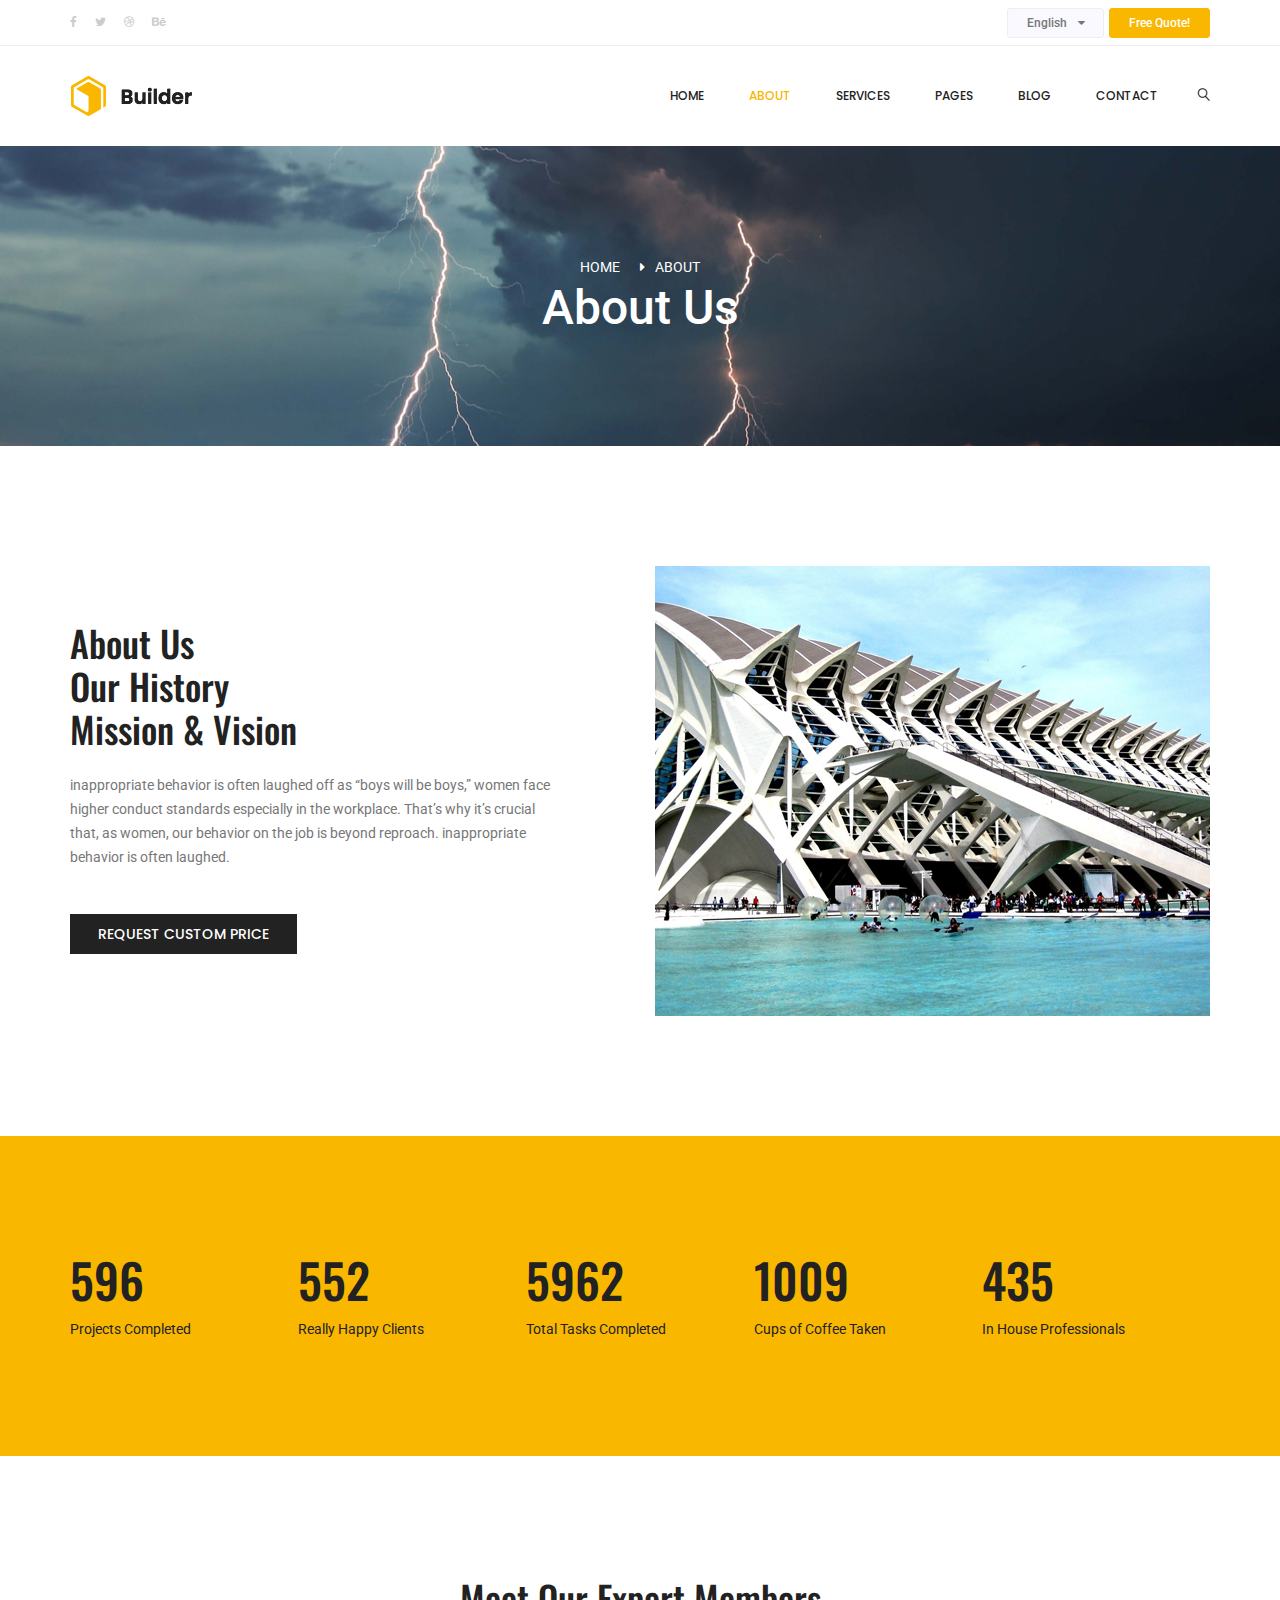
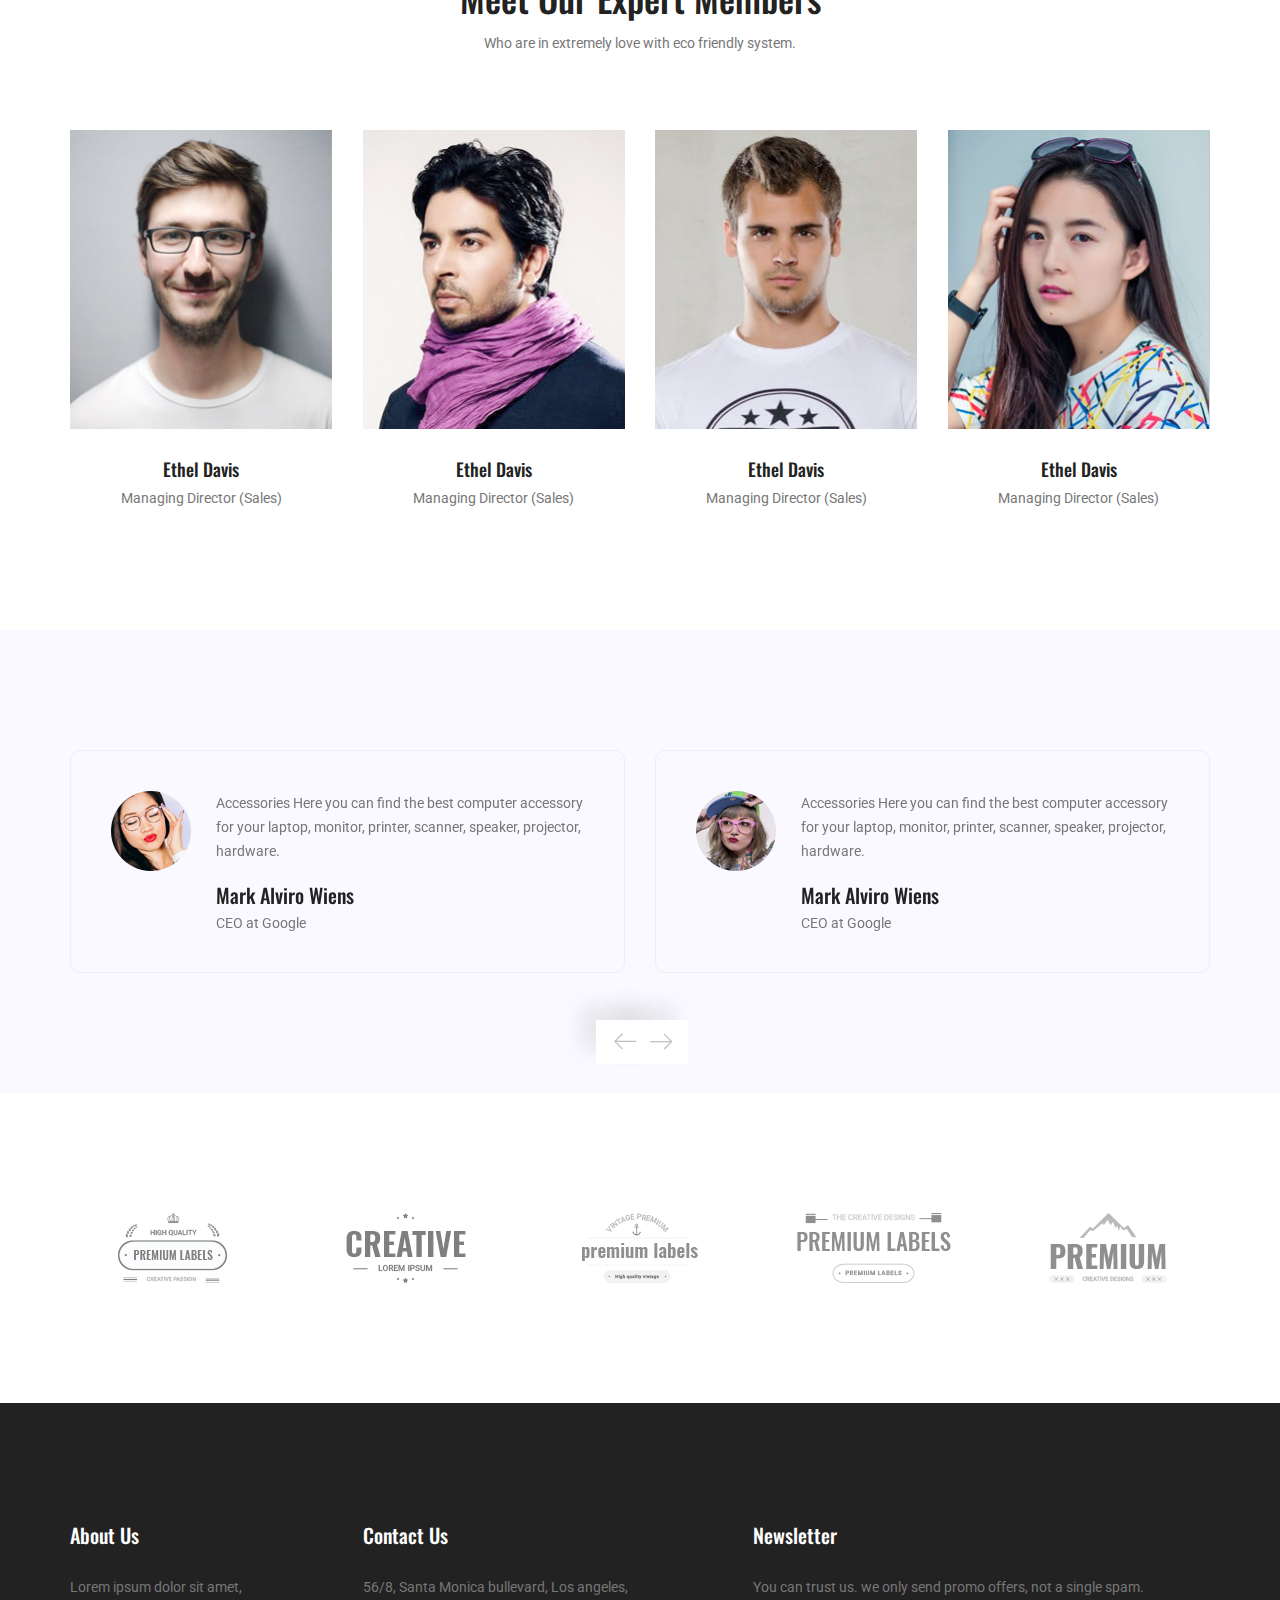
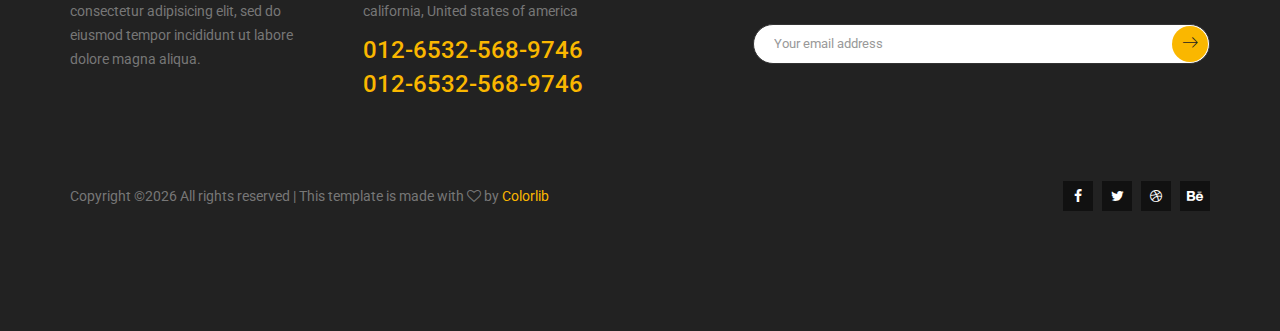
==== about-us.html @ f96eef3f "init" ====
<!doctype html>
<html lang="en">
    <head>
        <!-- Required meta tags -->
        <meta charset="utf-8">
        <meta name="viewport" content="width=device-width, initial-scale=1, shrink-to-fit=no">
        <link rel="icon" href="img/favicon.png" type="image/png">
        <title>Builder Construction Multi</title>
        <!-- Bootstrap CSS -->
        <link rel="stylesheet" href="css/bootstrap.css">
        <link rel="stylesheet" href="vendors/linericon/style.css">
        <link rel="stylesheet" href="css/font-awesome.min.css">
        <link rel="stylesheet" href="vendors/owl-carousel/owl.carousel.min.css">
        <link rel="stylesheet" href="vendors/lightbox/simpleLightbox.css">
        <link rel="stylesheet" href="vendors/nice-select/css/nice-select.css">
        <link rel="stylesheet" href="vendors/animate-css/animate.css">
        <!-- main css -->
        <link rel="stylesheet" href="css/style.css">
        <link rel="stylesheet" href="css/responsive.css">
    </head>
    <body>
        
        <!--================Header Menu Area =================-->
        <header class="header_area">
           	<div class="top_menu row m0">
           		<div class="container">
					<div class="float-left">
						<ul class="list header_social">
							<li><a href="#"><i class="fa fa-facebook"></i></a></li>
							<li><a href="#"><i class="fa fa-twitter"></i></a></li>
							<li><a href="#"><i class="fa fa-dribbble"></i></a></li>
							<li><a href="#"><i class="fa fa-behance"></i></a></li>
						</ul>
					</div>
					<div class="float-right">
						<select class="lan_pack">
							<option value="1">English</option>
							<option value="1">Bangla</option>
							<option value="1">Indian</option>
							<option value="1">Aus</option>
						</select>
						<a class="dn_btn" href="#">Free Quote!</a>
					</div>
           		</div>	
           	</div>	
            <div class="main_menu">
            	<nav class="navbar navbar-expand-lg navbar-light">
					<div class="container">
						<!-- Brand and toggle get grouped for better mobile display -->
						<a class="navbar-brand logo_h" href="index.html"><img src="img/logo.png" alt=""></a>
						<button class="navbar-toggler" type="button" data-toggle="collapse" data-target="#navbarSupportedContent" aria-controls="navbarSupportedContent" aria-expanded="false" aria-label="Toggle navigation">
							<span class="icon-bar"></span>
							<span class="icon-bar"></span>
							<span class="icon-bar"></span>
						</button>
						<!-- Collect the nav links, forms, and other content for toggling -->
						<div class="collapse navbar-collapse offset" id="navbarSupportedContent">
							<ul class="nav navbar-nav menu_nav ml-auto">
								<li class="nav-item"><a class="nav-link" href="index.html">Home</a></li> 
								<li class="nav-item active"><a class="nav-link" href="about-us.html">About</a></li> 
								<li class="nav-item"><a class="nav-link" href="service.html">Services</a>
								<li class="nav-item submenu dropdown">
									<a href="#" class="nav-link dropdown-toggle" data-toggle="dropdown" role="button" aria-haspopup="true" aria-expanded="false">Pages</a>
									<ul class="dropdown-menu">
										<li class="nav-item"><a class="nav-link" href="projects.html">Projects</a>
										<li class="nav-item"><a class="nav-link" href="elements.html">Elements</a></li>
									</ul>
								</li> 
								<li class="nav-item submenu dropdown">
									<a href="#" class="nav-link dropdown-toggle" data-toggle="dropdown" role="button" aria-haspopup="true" aria-expanded="false">Blog</a>
									<ul class="dropdown-menu">
										<li class="nav-item"><a class="nav-link" href="blog.html">Blog</a></li>
										<li class="nav-item"><a class="nav-link" href="single-blog.html">Blog Details</a></li>
									</ul>
								</li> 

								<li class="nav-item"><a class="nav-link" href="contact.html">Contact</a></li>
							</ul>
							<ul class="nav navbar-nav navbar-right">
								<li class="nav-item"><a href="#" class="search"><i class="lnr lnr-magnifier"></i></a></li>
							</ul>
						</div> 
					</div>
            	</nav>
            </div>
        </header>
        <!--================Header Menu Area =================-->
        
        <!--================Home Banner Area =================-->
        <section class="banner_area">
            <div class="banner_inner d-flex align-items-center">
            	<div class="overlay bg-parallax" data-stellar-ratio="0.9" data-stellar-vertical-offset="0" data-background=""></div>
				<div class="container">
					<div class="banner_content text-center">
						<div class="page_link">
							<a href="index.html">Home</a>
							<a href="about-us.html">About</a>
						</div>
						<h2>About Us</h2>
					</div>
				</div>
            </div>
        </section>
        <!--================End Home Banner Area =================-->
        
        <!--================About Area =================-->
        <section class="about_area p_120">
        	<div class="container">
        		<div class="row about_inner">
        			<div class="col-lg-6">
        				<div class="ab_left_text">
        					<h4>About Us <br />Our History <br />Mission & Vision</h4>
        					<p>inappropriate behavior is often laughed off as “boys will be boys,” women face higher conduct standards especially in the workplace. That’s why it’s crucial that, as women, our behavior on the job is beyond reproach. inappropriate behavior is often laughed.</p>
        					<a class="ab_btn" href="#">Request Custom Price</a>
        				</div>
        			</div>
        			<div class="col-lg-6">
        				<div class="ab_img">
        					<img class="img-fluid" src="img/about-1.jpg" alt="">
        				</div>
        			</div>
        		</div>
        	</div>
        </section>
        <!--================End About Area =================-->
        
        <!--================Counter Area =================-->
        <section class="counter_area">
        	<div class="container">
        		<div class="row m0 counter_inner">
        			<div class="counter_item">
        				<h4 class="counter">596</h4>
        				<p>Projects Completed</p>
        			</div>
        			<div class="counter_item">
        				<h4 class="counter">552</h4>
        				<p>Really Happy Clients</p>
        			</div>
        			<div class="counter_item">
        				<h4 class="counter">5962</h4>
        				<p>Total Tasks Completed</p>
        			</div>
        			<div class="counter_item">
        				<h4 class="counter">1009</h4>
        				<p>Cups of Coffee Taken</p>
        			</div>
        			<div class="counter_item">
        				<h4 class="counter">435</h4>
        				<p>In House Professionals</p>
        			</div>
        		</div>
        	</div>
        </section>
        <!--================End Counter Area =================-->
        
        <!--================Team Area =================-->
        <section class="team_area p_120">
        	<div class="container">
        		<div class="main_title">
        			<h2>Meet Our Expert Members</h2>
        			<p>Who are in extremely love with eco friendly system.</p>
        		</div>
        		<div class="row team_inner">
        			<div class="col-lg-3 col-sm-6">
        				<div class="team_item">
        					<div class="team_img">
        						<img class="img-fluid" src="img/team/team-1.jpg" alt="">
        						<div class="hover">
        							<a href="#"><i class="fa fa-facebook"></i></a>
        							<a href="#"><i class="fa fa-twitter"></i></a>
        							<a href="#"><i class="fa fa-linkedin"></i></a>
        						</div>
        					</div>
        					<div class="team_name">
        						<h4>Ethel Davis</h4>
        						<p>Managing Director (Sales)</p>
        					</div>
        				</div>
        			</div>
        			<div class="col-lg-3 col-sm-6">
        				<div class="team_item">
        					<div class="team_img">
        						<img class="img-fluid" src="img/team/team-2.jpg" alt="">
        						<div class="hover">
        							<a href="#"><i class="fa fa-facebook"></i></a>
        							<a href="#"><i class="fa fa-twitter"></i></a>
        							<a href="#"><i class="fa fa-linkedin"></i></a>
        						</div>
        					</div>
        					<div class="team_name">
        						<h4>Ethel Davis</h4>
        						<p>Managing Director (Sales)</p>
        					</div>
        				</div>
        			</div>
        			<div class="col-lg-3 col-sm-6">
        				<div class="team_item">
        					<div class="team_img">
        						<img class="img-fluid" src="img/team/team-3.jpg" alt="">
        						<div class="hover">
        							<a href="#"><i class="fa fa-facebook"></i></a>
        							<a href="#"><i class="fa fa-twitter"></i></a>
        							<a href="#"><i class="fa fa-linkedin"></i></a>
        						</div>
        					</div>
        					<div class="team_name">
        						<h4>Ethel Davis</h4>
        						<p>Managing Director (Sales)</p>
        					</div>
        				</div>
        			</div>
        			<div class="col-lg-3 col-sm-6">
        				<div class="team_item">
        					<div class="team_img">
        						<img class="img-fluid" src="img/team/team-4.jpg" alt="">
        						<div class="hover">
        							<a href="#"><i class="fa fa-facebook"></i></a>
        							<a href="#"><i class="fa fa-twitter"></i></a>
        							<a href="#"><i class="fa fa-linkedin"></i></a>
        						</div>
        					</div>
        					<div class="team_name">
        						<h4>Ethel Davis</h4>
        						<p>Managing Director (Sales)</p>
        					</div>
        				</div>
        			</div>
        		</div>
        	</div>
        </section>
        <!--================End Team Area =================-->
        
        <!--================Testimonials Area =================-->
        <section class="testimonials_area p_120">
        	<div class="container">
        		<div class="testi_slider owl-carousel">
        			<div class="item">
        				<div class="testi_item">
							<div class="media">
								<div class="d-flex">
									<img src="img/testimonials/testi-1.png" alt="">
								</div>
								<div class="media-body">
									<p>Accessories Here you can find the best computer accessory for your laptop, monitor, printer, scanner, speaker, projector, hardware.</p>
									<h4>Mark Alviro Wiens</h4>
									<h5>CEO at Google</h5>
								</div>
							</div>
        				</div>
        			</div>
        			<div class="item">
        				<div class="testi_item">
							<div class="media">
								<div class="d-flex">
									<img src="img/testimonials/testi-2.png" alt="">
								</div>
								<div class="media-body">
									<p>Accessories Here you can find the best computer accessory for your laptop, monitor, printer, scanner, speaker, projector, hardware.</p>
									<h4>Mark Alviro Wiens</h4>
									<h5>CEO at Google</h5>
								</div>
							</div>
        				</div>
        			</div>
        		</div>
        	</div>
        </section>
        <!--================End Testimonials Area =================-->
        
        <!--================Clients Logo Area =================-->
        <section class="clients_logo_area p_120">
        	<div class="container">
        		<div class="clients_slider owl-carousel">
        			<div class="item">
        				<img src="img/clients-logo/c-logo-1.png" alt="">
        			</div>
        			<div class="item">
        				<img src="img/clients-logo/c-logo-2.png" alt="">
        			</div>
        			<div class="item">
        				<img src="img/clients-logo/c-logo-3.png" alt="">
        			</div>
        			<div class="item">
        				<img src="img/clients-logo/c-logo-4.png" alt="">
        			</div>
        			<div class="item">
        				<img src="img/clients-logo/c-logo-5.png" alt="">
        			</div>
        		</div>
        	</div>
        </section>
        <!--================End Clients Logo Area =================-->
        
        <!--================ start footer Area  =================-->	
        <footer class="footer-area p_120">
            <div class="container">
                <div class="row">
                    <div class="col-lg-3  col-md-6 col-sm-6">
                        <div class="single-footer-widget ab_wd">
                            <h6 class="footer_title">About Us</h6>
                            <p>Lorem ipsum dolor sit amet, consectetur adipisicing elit, sed do eiusmod tempor incididunt ut labore dolore magna aliqua.</p>
                        </div>
                    </div>
                    <div class="col-lg-3 col-md-6 col-sm-6">
                        <div class="single-footer-widget contact_wd">
                            <h6 class="footer_title">Contact Us</h6>
                            <p>56/8, Santa Monica bullevard, Los angeles, california, United states of america</p>	
                            <a href="tel:01265325689746">012-6532-568-9746</a>			
                            <a href="tel:01265325689746">012-6532-568-9746</a>			
                        </div>
                    </div>							
                    <div class="col-lg-5 col-md-6 col-sm-6 offset-lg-1">
                        <div class="single-footer-widget">
                            <h6 class="footer_title">Newsletter</h6>
                            <p>You can trust us. we only send promo offers, not a single spam.</p>		
                            <div id="mc_embed_signup">
                                <form target="_blank" action="https://spondonit.us12.list-manage.com/subscribe/post?u=1462626880ade1ac87bd9c93a&amp;id=92a4423d01" method="get" class="subscribe_form relative">
                                    <div class="input-group d-flex flex-row">
                                        <input name="EMAIL" placeholder="Your email address" onfocus="this.placeholder = ''" onblur="this.placeholder = 'Email Address '" required="" type="email">
                                        <button class="btn sub-btn"><span class="lnr lnr-arrow-right"></span></button>		
                                    </div>									
                                    <div class="mt-10 info"></div>
                                </form>
                            </div>
                        </div>
                    </div>
                </div>
                <div class="row footer-bottom d-flex justify-content-between align-items-center">
                    <p class="col-lg-8 col-md-8 footer-text m-0"><!-- Link back to Colorlib can't be removed. Template is licensed under CC BY 3.0. -->
Copyright &copy;<script>document.write(new Date().getFullYear());</script> All rights reserved | This template is made with <i class="fa fa-heart-o" aria-hidden="true"></i> by <a href="https://colorlib.com" target="_blank">Colorlib</a>
<!-- Link back to Colorlib can't be removed. Template is licensed under CC BY 3.0. --></p>
                    <div class="col-lg-4 col-md-4 footer-social">
                        <a href="#"><i class="fa fa-facebook"></i></a>
                        <a href="#"><i class="fa fa-twitter"></i></a>
                        <a href="#"><i class="fa fa-dribbble"></i></a>
                        <a href="#"><i class="fa fa-behance"></i></a>
                    </div>
                </div>
            </div>
        </footer>
		<!--================ End footer Area  =================-->
        
        
        
        
        <!-- Optional JavaScript -->
        <!-- jQuery first, then Popper.js, then Bootstrap JS -->
        <script src="js/jquery-3.2.1.min.js"></script>
        <script src="js/popper.js"></script>
        <script src="js/bootstrap.min.js"></script>
        <script src="js/stellar.js"></script>
        <script src="vendors/lightbox/simpleLightbox.min.js"></script>
        <script src="vendors/nice-select/js/jquery.nice-select.min.js"></script>
        <script src="vendors/isotope/imagesloaded.pkgd.min.js"></script>
        <script src="vendors/isotope/isotope-min.js"></script>
        <script src="vendors/owl-carousel/owl.carousel.min.js"></script>
        <script src="js/jquery.ajaxchimp.min.js"></script>
        <script src="vendors/counter-up/jquery.waypoints.min.js"></script>
        <script src="vendors/counter-up/jquery.counterup.js"></script>
        <script src="js/mail-script.js"></script>
        <script src="js/theme.js"></script>
    </body>
</html>
---- vendors/linericon/style.css ----
@font-face {
	font-family: 'Linearicons-Free';
	src:url('fonts/Linearicons-Free.eot?w118d');
	src:url('fonts/Linearicons-Free.eot?#iefixw118d') format('embedded-opentype'),
		url('fonts/Linearicons-Free.woff2?w118d') format('woff2'),
		url('fonts/Linearicons-Free.woff?w118d') format('woff'),
		url('fonts/Linearicons-Free.ttf?w118d') format('truetype'),
		url('fonts/Linearicons-Free.svg?w118d#Linearicons-Free') format('svg');
	font-weight: normal;
	font-style: normal;
}

.lnr {
	font-family: 'Linearicons-Free';
	speak: none;
	font-style: normal;
	font-weight: normal;
	font-variant: normal;
	text-transform: none;
	line-height: 1;

	/* Better Font Rendering =========== */
	-webkit-font-smoothing: antialiased;
	-moz-osx-font-smoothing: grayscale;
}

.lnr-home:before {
	content: "\e800";
}
.lnr-apartment:before {
	content: "\e801";
}
.lnr-pencil:before {
	content: "\e802";
}
.lnr-magic-wand:before {
	content: "\e803";
}
.lnr-drop:before {
	content: "\e804";
}
.lnr-lighter:before {
	content: "\e805";
}
.lnr-poop:before {
	content: "\e806";
}
.lnr-sun:before {
	content: "\e807";
}
.lnr-moon:before {
	content: "\e808";
}
.lnr-cloud:before {
	content: "\e809";
}
.lnr-cloud-upload:before {
	content: "\e80a";
}
.lnr-cloud-download:before {
	content: "\e80b";
}
.lnr-cloud-sync:before {
	content: "\e80c";
}
.lnr-cloud-check:before {
	content: "\e80d";
}
.lnr-database:before {
	content: "\e80e";
}
.lnr-lock:before {
	content: "\e80f";
}
.lnr-cog:before {
	content: "\e810";
}
.lnr-trash:before {
	content: "\e811";
}
.lnr-dice:before {
	content: "\e812";
}
.lnr-heart:before {
	content: "\e813";
}
.lnr-star:before {
	content: "\e814";
}
.lnr-star-half:before {
	content: "\e815";
}
.lnr-star-empty:before {
	content: "\e816";
}
.lnr-flag:before {
	content: "\e817";
}
.lnr-envelope:before {
	content: "\e818";
}
.lnr-paperclip:before {
	content: "\e819";
}
.lnr-inbox:before {
	content: "\e81a";
}
.lnr-eye:before {
	content: "\e81b";
}
.lnr-printer:before {
	content: "\e81c";
}
.lnr-file-empty:before {
	content: "\e81d";
}
.lnr-file-add:before {
	content: "\e81e";
}
.lnr-enter:before {
	content: "\e81f";
}
.lnr-exit:before {
	content: "\e820";
}
.lnr-graduation-hat:before {
	content: "\e821";
}
.lnr-license:before {
	content: "\e822";
}
.lnr-music-note:before {
	content: "\e823";
}
.lnr-film-play:before {
	content: "\e824";
}
.lnr-camera-video:before {
	content: "\e825";
}
.lnr-camera:before {
	content: "\e826";
}
.lnr-picture:before {
	content: "\e827";
}
.lnr-book:before {
	content: "\e828";
}
.lnr-bookmark:before {
	content: "\e829";
}
.lnr-user:before {
	content: "\e82a";
}
.lnr-users:before {
	content: "\e82b";
}
.lnr-shirt:before {
	content: "\e82c";
}
.lnr-store:before {
	content: "\e82d";
}
.lnr-cart:before {
	content: "\e82e";
}
.lnr-tag:before {
	content: "\e82f";
}
.lnr-phone-handset:before {
	content: "\e830";
}
.lnr-phone:before {
	content: "\e831";
}
.lnr-pushpin:before {
	content: "\e832";
}
.lnr-map-marker:before {
	content: "\e833";
}
.lnr-map:before {
	content: "\e834";
}
.lnr-location:before {
	content: "\e835";
}
.lnr-calendar-full:before {
	content: "\e836";
}
.lnr-keyboard:before {
	content: "\e837";
}
.lnr-spell-check:before {
	content: "\e838";
}
.lnr-screen:before {
	content: "\e839";
}
.lnr-smartphone:before {
	content: "\e83a";
}
.lnr-tablet:before {
	content: "\e83b";
}
.lnr-laptop:before {
	content: "\e83c";
}
.lnr-laptop-phone:before {
	content: "\e83d";
}
.lnr-power-switch:before {
	content: "\e83e";
}
.lnr-bubble:before {
	content: "\e83f";
}
.lnr-heart-pulse:before {
	content: "\e840";
}
.lnr-construction:before {
	content: "\e841";
}
.lnr-pie-chart:before {
	content: "\e842";
}
.lnr-chart-bars:before {
	content: "\e843";
}
.lnr-gift:before {
	content: "\e844";
}
.lnr-diamond:before {
	content: "\e845";
}
.lnr-linearicons:before {
	content: "\e846";
}
.lnr-dinner:before {
	content: "\e847";
}
.lnr-coffee-cup:before {
	content: "\e848";
}
.lnr-leaf:before {
	content: "\e849";
}
.lnr-paw:before {
	content: "\e84a";
}
.lnr-rocket:before {
	content: "\e84b";
}
.lnr-briefcase:before {
	content: "\e84c";
}
.lnr-bus:before {
	content: "\e84d";
}
.lnr-car:before {
	content: "\e84e";
}
.lnr-train:before {
	content: "\e84f";
}
.lnr-bicycle:before {
	content: "\e850";
}
.lnr-wheelchair:before {
	content: "\e851";
}
.lnr-select:before {
	content: "\e852";
}
.lnr-earth:before {
	content: "\e853";
}
.lnr-smile:before {
	content: "\e854";
}
.lnr-sad:before {
	content: "\e855";
}
.lnr-neutral:before {
	content: "\e856";
}
.lnr-mustache:before {
	content: "\e857";
}
.lnr-alarm:before {
	content: "\e858";
}
.lnr-bullhorn:before {
	content: "\e859";
}
.lnr-volume-high:before {
	content: "\e85a";
}
.lnr-volume-medium:before {
	content: "\e85b";
}
.lnr-volume-low:before {
	content: "\e85c";
}
.lnr-volume:before {
	content: "\e85d";
}
.lnr-mic:before {
	content: "\e85e";
}
.lnr-hourglass:before {
	content: "\e85f";
}
.lnr-undo:before {
	content: "\e860";
}
.lnr-redo:before {
	content: "\e861";
}
.lnr-sync:before {
	content: "\e862";
}
.lnr-history:before {
	content: "\e863";
}
.lnr-clock:before {
	content: "\e864";
}
.lnr-download:before {
	content: "\e865";
}
.lnr-upload:before {
	content: "\e866";
}
.lnr-enter-down:before {
	content: "\e867";
}
.lnr-exit-up:before {
	content: "\e868";
}
.lnr-bug:before {
	content: "\e869";
}
.lnr-code:before {
	content: "\e86a";
}
.lnr-link:before {
	content: "\e86b";
}
.lnr-unlink:before {
	content: "\e86c";
}
.lnr-thumbs-up:before {
	content: "\e86d";
}
.lnr-thumbs-down:before {
	content: "\e86e";
}
.lnr-magnifier:before {
	content: "\e86f";
}
.lnr-cross:before {
	content: "\e870";
}
.lnr-menu:before {
	content: "\e871";
}
.lnr-list:before {
	content: "\e872";
}
.lnr-chevron-up:before {
	content: "\e873";
}
.lnr-chevron-down:before {
	content: "\e874";
}
.lnr-chevron-left:before {
	content: "\e875";
}
.lnr-chevron-right:before {
	content: "\e876";
}
.lnr-arrow-up:before {
	content: "\e877";
}
.lnr-arrow-down:before {
	content: "\e878";
}
.lnr-arrow-left:before {
	content: "\e879";
}
.lnr-arrow-right:before {
	content: "\e87a";
}
.lnr-move:before {
	content: "\e87b";
}
.lnr-warning:before {
	content: "\e87c";
}
.lnr-question-circle:before {
	content: "\e87d";
}
.lnr-menu-circle:before {
	content: "\e87e";
}
.lnr-checkmark-circle:before {
	content: "\e87f";
}
.lnr-cross-circle:before {
	content: "\e880";
}
.lnr-plus-circle:before {
	content: "\e881";
}
.lnr-circle-minus:before {
	content: "\e882";
}
.lnr-arrow-up-circle:before {
	content: "\e883";
}
.lnr-arrow-down-circle:before {
	content: "\e884";
}
.lnr-arrow-left-circle:before {
	content: "\e885";
}
.lnr-arrow-right-circle:before {
	content: "\e886";
}
.lnr-chevron-up-circle:before {
	content: "\e887";
}
.lnr-chevron-down-circle:before {
	content: "\e888";
}
.lnr-chevron-left-circle:before {
	content: "\e889";
}
.lnr-chevron-right-circle:before {
	content: "\e88a";
}
.lnr-crop:before {
	content: "\e88b";
}
.lnr-frame-expand:before {
	content: "\e88c";
}
.lnr-frame-contract:before {
	content: "\e88d";
}
.lnr-layers:before {
	content: "\e88e";
}
.lnr-funnel:before {
	content: "\e88f";
}
.lnr-text-format:before {
	content: "\e890";
}
.lnr-text-format-remove:before {
	content: "\e891";
}
.lnr-text-size:before {
	content: "\e892";
}
.lnr-bold:before {
	content: "\e893";
}
.lnr-italic:before {
	content: "\e894";
}
.lnr-underline:before {
	content: "\e895";
}
.lnr-strikethrough:before {
	content: "\e896";
}
.lnr-highlight:before {
	content: "\e897";
}
.lnr-text-align-left:before {
	content: "\e898";
}
.lnr-text-align-center:before {
	content: "\e899";
}
.lnr-text-align-right:before {
	content: "\e89a";
}
.lnr-text-align-justify:before {
	content: "\e89b";
}
.lnr-line-spacing:before {
	content: "\e89c";
}
.lnr-indent-increase:before {
	content: "\e89d";
}
.lnr-indent-decrease:before {
	content: "\e89e";
}
.lnr-pilcrow:before {
	content: "\e89f";
}
.lnr-direction-ltr:before {
	content: "\e8a0";
}
.lnr-direction-rtl:before {
	content: "\e8a1";
}
.lnr-page-break:before {
	content: "\e8a2";
}
.lnr-sort-alpha-asc:before {
	content: "\e8a3";
}
.lnr-sort-amount-asc:before {
	content: "\e8a4";
}
.lnr-hand:before {
	content: "\e8a5";
}
.lnr-pointer-up:before {
	content: "\e8a6";
}
.lnr-pointer-right:before {
	content: "\e8a7";
}
.lnr-pointer-down:before {
	content: "\e8a8";
}
.lnr-pointer-left:before {
	content: "\e8a9";
}
---- vendors/lightbox/simpleLightbox.css ----
.slbOverlay, .slbWrapOuter, .slbWrap {
  position: fixed;
  top: 0;
  right: 0;
  bottom: 0;
  left: 0;
}

.slbOverlay {
  overflow: hidden;
  z-index: 2000;
  background-color: #000;
  opacity: 0.7;
  filter: alpha(opacity=70);
  -webkit-animation: slbOverlay 0.5s;
  -moz-animation: slbOverlay 0.5s;
  animation: slbOverlay 0.5s;
}

.slbWrapOuter {
  overflow-x: hidden;
  overflow-y: auto;
  z-index: 2010;
}

.slbWrap {
  position: absolute;
  text-align: center;
}

.slbWrap:before {
  content: "";
  display: inline-block;
  height: 100%;
  vertical-align: middle;
}

.slbContentOuter {
  display: inline-block;
  vertical-align: middle;
  margin: 0px auto;
  padding: 0 1em;
  box-sizing: border-box;
  z-index: 2020;
  text-align: left;
  max-width: 100%;
}

.slbContentEl .slbContentOuter {
  padding: 5em 1em;
}

.slbContent {
  position: relative;
}

.slbContentEl .slbContent {
  -webkit-animation: slbEnter 0.3s;
  -moz-animation: slbEnter 0.3s;
  animation: slbEnter 0.3s;
  background-color: #fff;
  box-shadow: 0 0.2em 1em rgba(0, 0, 0, 0.4);
}

.slbImageWrap {
  -webkit-animation: slbEnter 0.3s;
  -moz-animation: slbEnter 0.3s;
  animation: slbEnter 0.3s;
  position: relative;
}

.slbImageWrap:after {
  content: "";
  position: absolute;
  left: 0;
  right: 0;
  top: 5em;
  bottom: 5em;
  display: block;
  z-index: -1;
  box-shadow: 0 0.2em 1em rgba(0, 0, 0, 0.6);
  background-color: #FFF;
}

.slbImage {
  width: auto;
  max-width: 100%;
  height: auto;
  display: block;
  line-height: 0;
  box-sizing: border-box;
  padding: 5em 0;
  margin: 0 auto;
}

.slbCaption {
  display: inline-block;
  max-width: 100%;
  overflow: hidden;
  text-overflow: ellipsis;
  white-space: nowrap;
  word-wrap: normal;
  font-size: 1.4em;
  position: absolute;
  left: 0;
  right: 0;
  bottom: 0;
  padding: 0.71429em 0;
  color: #fff;
  color: rgba(255, 255, 255, 0.7);
  text-align: center;
}

.slbCloseBtn, .slbArrow {
  margin: 0;
  padding: 0;
  border: 0;
  cursor: pointer;
  background: none;
}

.slbCloseBtn::-moz-focus-inner, .slbArrow::-moz-focus-inner {
  padding: 0;
  border: 0;
}

.slbCloseBtn:hover, .slbArrow:hover {
  opacity: 0.5;
}

.slbCloseBtn:active, .slbArrow:active {
  opacity: 0.8;
}

.slbCloseBtn {
  -webkit-animation: slbEnter 0.3s;
  -moz-animation: slbEnter 0.3s;
  animation: slbEnter 0.3s;
  font-size: 3em;
  width: 1.66667em;
  height: 1.66667em;
  line-height: 1.66667em;
  position: absolute;
  right: -0.33333em;
  top: 0;
  color: #fff;
  color: rgba(255, 255, 255, 0.7);
  text-align: center;
    outline: none;
    box-shadow: none;
}

.slbLoading .slbCloseBtn {
  display: none;
}

.slbLoadingText {
  font-size: 1.4em;
  color: #fff;
  color: rgba(255, 255, 255, 0.9);
}

.slbArrows {
  position: fixed;
  top: 50%;
  left: 0;
  right: 0;
}

.slbLoading .slbArrows {
  display: none;
}

.slbArrow {
  position: absolute;
  top: 50%;
  margin-top: -5em;
  width: 5em;
  height: 10em;
  opacity: 0.7;
  text-indent: -999em;
  overflow: hidden;
    outline: none;
    box-shadow: none;
}

.slbArrow:before {
  content: "";
  position: absolute;
  top: 50%;
  left: 50%;
  margin: -0.8em 0 0 -0.8em;
  border: 0.8em solid transparent;
}

.slbArrow.next {
  right: 0;
}

.slbArrow.next:before {
  border-left-color: #fff;
}

.slbArrow.prev {
  left: 0;
}

.slbArrow.prev:before {
  border-right-color: #fff;
}

.slbIframeCont {
  width: 80em;
  height: 0;
  overflow: hidden;
  padding-top: 56.25%;
  margin: 5em 0;
}

.slbIframe {
  position: absolute;
  top: 0;
  left: 0;
  width: 100%;
  height: 100%;
  box-shadow: 0 0.2em 1em rgba(0, 0, 0, 0.6);
  background: #000;
}

@-webkit-keyframes slbOverlay {
  from {
    opacity: 0;
  }
  to {
    opacity: 0.7;
  }
}

@-moz-keyframes slbOverlay {
  from {
    opacity: 0;
  }
  to {
    opacity: 0.7;
  }
}

@keyframes slbOverlay {
  from {
    opacity: 0;
  }
  to {
    opacity: 0.7;
  }
}

@-webkit-keyframes slbEnter {
  from {
    opacity: 0;
    -webkit-transform: translate3d(0, -1em, 0);
  }
  to {
    opacity: 1;
    -webkit-transform: translate3d(0, 0, 0);
  }
}

@-moz-keyframes slbEnter {
  from {
    opacity: 0;
    -moz-transform: translate3d(0, -1em, 0);
  }
  to {
    opacity: 1;
    -moz-transform: translate3d(0, 0, 0);
  }
}

@keyframes slbEnter {
  from {
    opacity: 0;
    -webkit-transform: translate3d(0, -1em, 0);
    -moz-transform: translate3d(0, -1em, 0);
    -ms-transform: translate3d(0, -1em, 0);
    -o-transform: translate3d(0, -1em, 0);
    transform: translate3d(0, -1em, 0);
  }
  to {
    opacity: 1;
    -webkit-transform: translate3d(0, 0, 0);
    -moz-transform: translate3d(0, 0, 0);
    -ms-transform: translate3d(0, 0, 0);
    -o-transform: translate3d(0, 0, 0);
    transform: translate3d(0, 0, 0);
  }
}
---- vendors/nice-select/css/nice-select.css ----
.nice-select {
  -webkit-tap-highlight-color: transparent;
  background-color: #fff;
  border-radius: 5px;
  border: solid 1px #e8e8e8;
  box-sizing: border-box;
  clear: both;
  cursor: pointer;
  display: block;
  float: left;
  font-family: inherit;
  font-size: 14px;
  font-weight: normal;
  height: 42px;
  line-height: 40px;
  outline: none;
  padding-left: 18px;
  padding-right: 30px;
  position: relative;
  text-align: left !important;
  -webkit-transition: all 0.2s ease-in-out;
  transition: all 0.2s ease-in-out;
  -webkit-user-select: none;
     -moz-user-select: none;
      -ms-user-select: none;
          user-select: none;
  white-space: nowrap;
  width: auto; }
  .nice-select:hover {
    border-color: #dbdbdb; }
  .nice-select:active, .nice-select.open, .nice-select:focus {
    border-color: #999; }
  .nice-select:after {
    border-bottom: 2px solid #999;
    border-right: 2px solid #999;
    content: '';
    display: block;
    height: 5px;
    margin-top: -4px;
    pointer-events: none;
    position: absolute;
    right: 12px;
    top: 50%;
    -webkit-transform-origin: 66% 66%;
        -ms-transform-origin: 66% 66%;
            transform-origin: 66% 66%;
    -webkit-transform: rotate(45deg);
        -ms-transform: rotate(45deg);
            transform: rotate(45deg);
    -webkit-transition: all 0.15s ease-in-out;
    transition: all 0.15s ease-in-out;
    width: 5px; }
  .nice-select.open:after {
    -webkit-transform: rotate(-135deg);
        -ms-transform: rotate(-135deg);
            transform: rotate(-135deg); }
  .nice-select.open .list {
    opacity: 1;
    pointer-events: auto;
    -webkit-transform: scale(1) translateY(0);
        -ms-transform: scale(1) translateY(0);
            transform: scale(1) translateY(0); }
  .nice-select.disabled {
    border-color: #ededed;
    color: #999;
    pointer-events: none; }
    .nice-select.disabled:after {
      border-color: #cccccc; }
  .nice-select.wide {
    width: 100%; }
    .nice-select.wide .list {
      left: 0 !important;
      right: 0 !important; }
  .nice-select.right {
    float: right; }
    .nice-select.right .list {
      left: auto;
      right: 0; }
  .nice-select.small {
    font-size: 12px;
    height: 36px;
    line-height: 34px; }
    .nice-select.small:after {
      height: 4px;
      width: 4px; }
    .nice-select.small .option {
      line-height: 34px;
      min-height: 34px; }
  .nice-select .list {
    background-color: #fff;
    border-radius: 5px;
    box-shadow: 0 0 0 1px rgba(68, 68, 68, 0.11);
    box-sizing: border-box;
    margin-top: 4px;
    opacity: 0;
    overflow: hidden;
    padding: 0;
    pointer-events: none;
    position: absolute;
    top: 100%;
    left: 0;
    -webkit-transform-origin: 50% 0;
        -ms-transform-origin: 50% 0;
            transform-origin: 50% 0;
    -webkit-transform: scale(0.75) translateY(-21px);
        -ms-transform: scale(0.75) translateY(-21px);
            transform: scale(0.75) translateY(-21px);
    -webkit-transition: all 0.2s cubic-bezier(0.5, 0, 0, 1.25), opacity 0.15s ease-out;
    transition: all 0.2s cubic-bezier(0.5, 0, 0, 1.25), opacity 0.15s ease-out;
    z-index: 9; }
    .nice-select .list:hover .option:not(:hover) {
      background-color: transparent !important; }
  .nice-select .option {
    cursor: pointer;
    font-weight: 400;
    line-height: 40px;
    list-style: none;
    min-height: 40px;
    outline: none;
    padding-left: 18px;
    padding-right: 29px;
    text-align: left;
    -webkit-transition: all 0.2s;
    transition: all 0.2s; }
    .nice-select .option:hover, .nice-select .option.focus, .nice-select .option.selected.focus {
      background-color: #f6f6f6; }
    .nice-select .option.selected {
      font-weight: bold; }
    .nice-select .option.disabled {
      background-color: transparent;
      color: #999;
      cursor: default; }

.no-csspointerevents .nice-select .list {
  display: none; }

.no-csspointerevents .nice-select.open .list {
  display: block; }
---- css/style.css ----
/*----------------------------------------------------
@File: Default Styles
@Author: Rocky Ahmed
@URL: http://wethemez.com
Author E-mail: rockybd1995@gmail.com

This file contains the styling for the actual theme, this
is the file you need to edit to change the look of the
theme.
---------------------------------------------------- */
/*=====================================================================
@Template Name: Builder Construction 
@Author: Rocky Ahmed
@Developed By: Rocky Ahmed
@Developer URL: http://rocky.wethemez.com
Author E-mail: rockybd1995@gmail.com

@Default Styles

Table of Content:
01/ Variables
02/ predefin
03/ header
04/ button
05/ banner
06/ breadcrumb
07/ about
08/ team
09/ project 
10/ price 
11/ team 
12/ blog 
13/ video  
14/ features  
15/ career  
16/ contact 
17/ footer

=====================================================================*/
/*----------------------------------------------------*/
/*font Variables*/
/*Color Variables*/
/*=================== fonts ====================*/
@import url("https://fonts.googleapis.com/css?family=Oswald:300,400,500,700|Poppins:200,300,400,500,600,700|Roboto:300,400,500,700");
/*---------------------------------------------------- */
/*----------------------------------------------------*/
.list {
  list-style: none;
  margin: 0px;
  padding: 0px;
}

a {
  text-decoration: none;
  -webkit-transition: all 0.3s ease-in-out;
  -o-transition: all 0.3s ease-in-out;
  transition: all 0.3s ease-in-out;
}

a:hover, a:focus {
  text-decoration: none;
  outline: none;
}

.row.m0 {
  margin: 0px;
}

body {
  line-height: 24px;
  font-size: 14px;
  font-family: "Roboto", sans-serif;
  font-weight: normal;
  color: #777777;
}

h1, h2, h3, h4, h5, h6 {
  font-family: "Oswald", sans-serif;
  font-weight: 500;
}

button:focus {
  outline: none;
  -webkit-box-shadow: none;
  box-shadow: none;
}

.p_120 {
  padding-top: 120px;
  padding-bottom: 120px;
}

.pad_top {
  padding-top: 120px;
}

.mt-25 {
  margin-top: 25px;
}

@media (min-width: 1200px) {
  .container {
    max-width: 1170px;
  }
}

@media (min-width: 1620px) {
  .box_1620 {
    max-width: 1650px;
    margin: auto;
  }
}

/* Main Title Area css
============================================================================================ */
.main_title {
  text-align: center;
  max-width: 720px;
  margin: 0px auto 75px;
}

.main_title h2 {
  font-family: "Oswald", sans-serif;
  font-size: 36px;
  color: #222222;
  margin-bottom: 12px;
}

.main_title p {
  font-size: 14px;
  font-family: "Roboto", sans-serif;
  font-weight: normal;
  line-height: 24px;
  color: #777777;
  margin-bottom: 0px;
}

/* End Main Title Area css
============================================================================================ */
/*---------------------------------------------------- */
/*----------------------------------------------------*/
.header_area {
  position: absolute;
  width: 100%;
  top: 0;
  left: 0;
  z-index: 99;
  -webkit-transition: background 0.4s, all 0.3s linear;
  -o-transition: background 0.4s, all 0.3s linear;
  transition: background 0.4s, all 0.3s linear;
}

.header_area .navbar {
  background: transparent;
  padding: 0px;
  border: 0px;
  border-radius: 0px;
}

.header_area .navbar .nav .nav-item {
  margin-right: 45px;
}

.header_area .navbar .nav .nav-item .nav-link {
  font: 500 12px/100px "Poppins", sans-serif;
  text-transform: uppercase;
  color: #222222;
  padding: 0px;
  display: inline-block;
}

.header_area .navbar .nav .nav-item .nav-link:after {
  display: none;
}

.header_area .navbar .nav .nav-item:hover .nav-link, .header_area .navbar .nav .nav-item.active .nav-link {
  color: #fab700;
}

.header_area .navbar .nav .nav-item.submenu {
  position: relative;
}

.header_area .navbar .nav .nav-item.submenu ul {
  border: none;
  padding: 0px;
  border-radius: 0px;
  -webkit-box-shadow: none;
  box-shadow: none;
  margin: 0px;
  background: #fff;
}

@media (min-width: 992px) {
  .header_area .navbar .nav .nav-item.submenu ul {
    position: absolute;
    top: 120%;
    left: 0px;
    min-width: 200px;
    text-align: left;
    opacity: 0;
    -webkit-transition: all 300ms ease-in;
    -o-transition: all 300ms ease-in;
    transition: all 300ms ease-in;
    visibility: hidden;
    display: block;
    border: none;
    padding: 0px;
    border-radius: 0px;
  }
}

.header_area .navbar .nav .nav-item.submenu ul:before {
  content: "";
  width: 0;
  height: 0;
  border-style: solid;
  border-width: 10px 10px 0 10px;
  border-color: #eeeeee transparent transparent transparent;
  position: absolute;
  right: 24px;
  top: 45px;
  z-index: 3;
  opacity: 0;
  -webkit-transition: all 400ms linear;
  -o-transition: all 400ms linear;
  transition: all 400ms linear;
}

.header_area .navbar .nav .nav-item.submenu ul .nav-item {
  display: block;
  float: none;
  margin-right: 0px;
  border-bottom: 1px solid #ededed;
  margin-left: 0px;
  -webkit-transition: all 0.4s linear;
  -o-transition: all 0.4s linear;
  transition: all 0.4s linear;
}

.header_area .navbar .nav .nav-item.submenu ul .nav-item .nav-link {
  line-height: 45px;
  color: #222222;
  padding: 0px 30px;
  -webkit-transition: all 150ms linear;
  -o-transition: all 150ms linear;
  transition: all 150ms linear;
  display: block;
  margin-right: 0px;
}

.header_area .navbar .nav .nav-item.submenu ul .nav-item:last-child {
  border-bottom: none;
}

.header_area .navbar .nav .nav-item.submenu ul .nav-item:hover .nav-link {
  background: #fab700;
  color: #fff;
}

@media (min-width: 992px) {
  .header_area .navbar .nav .nav-item.submenu:hover ul {
    visibility: visible;
    opacity: 1;
    top: 100%;
  }
}

.header_area .navbar .nav .nav-item.submenu:hover ul .nav-item {
  margin-top: 0px;
}

.header_area .navbar .nav .nav-item:last-child {
  margin-right: 0px;
}

.header_area .navbar .search {
  font-size: 12px;
  line-height: 60px;
  display: inline-block;
  color: #222222;
  margin-left: 80px;
}

.header_area .navbar .search i {
  font-weight: 600;
}

.header_area + section, .header_area + row, .header_area + div {
  margin-top: 146px;
}

.header_area.navbar_fixed .main_menu {
  position: fixed;
  width: 100%;
  top: -70px;
  left: 0;
  right: 0;
  background: #fff;
  -webkit-transform: translateY(70px);
  -ms-transform: translateY(70px);
  transform: translateY(70px);
  -webkit-transition: background 500ms ease, -webkit-transform 500ms ease;
  transition: background 500ms ease, -webkit-transform 500ms ease;
  -o-transition: transform 500ms ease, background 500ms ease;
  transition: transform 500ms ease, background 500ms ease;
  transition: transform 500ms ease, background 500ms ease, -webkit-transform 500ms ease;
  -webkit-transition: transform 500ms ease, background 500ms ease;
  -webkit-box-shadow: 0px 3px 16px 0px rgba(0, 0, 0, 0.1);
  box-shadow: 0px 3px 16px 0px rgba(0, 0, 0, 0.1);
}

.header_area.navbar_fixed .main_menu .navbar .nav .nav-item .nav-link {
  line-height: 70px;
}

.top_menu {
  border-bottom: 1px solid #eeeeee;
}

.top_menu .header_social li {
  display: inline-block;
  margin-right: 15px;
}

.top_menu .header_social li a {
  font-size: 12px;
  color: #ccc;
  display: inline-block;
  line-height: 45px;
  -webkit-transition: all 300ms linear 0s;
  -o-transition: all 300ms linear 0s;
  transition: all 300ms linear 0s;
}

.top_menu .header_social li:last-child {
  margin-right: 0px;
}

.top_menu .header_social li:hover a {
  color: #fab700;
}

.top_menu .ac_btn {
  line-height: 28px;
  border: 1px solid #eeeeee;
  display: inline-block;
  background: #f9f9ff;
  padding: 0px 19px;
  font-size: 12px;
  font-family: "Roboto", sans-serif;
  font-weight: 500;
  color: #777777;
  -webkit-transition: all 300ms linear 0s;
  -o-transition: all 300ms linear 0s;
  transition: all 300ms linear 0s;
  margin-right: 1px;
  margin-top: 8px;
}

.top_menu .ac_btn:hover {
  background: #fab700;
  color: #fff;
  border-color: #fab700;
}

.top_menu .dn_btn {
  line-height: 28px;
  border: 1px solid #fab700;
  display: inline-block;
  background: #fab700;
  padding: 0px 19px;
  font-size: 12px;
  font-family: "Roboto", sans-serif;
  font-weight: 500;
  color: #fff;
  -webkit-transition: all 300ms linear 0s;
  -o-transition: all 300ms linear 0s;
  transition: all 300ms linear 0s;
  margin-top: 8px;
  border-radius: 3px;
}

.top_menu .dn_btn:hover {
  background: transparent;
  color: #222222;
  border-color: #fab700;
}

.top_menu .lan_pack {
  height: 30px;
  border: 1px solid #eeeeee;
  border-radius: 3px;
  line-height: 28px;
  font-size: 12px;
  font-family: "Roboto", sans-serif;
  font-weight: 500;
  padding-left: 19px;
  padding-right: 36px;
  color: #777777;
  background: #f9f9ff;
  margin-right: 5px;
  margin-top: 8px;
}

.top_menu .lan_pack .current {
  color: #777777;
}

.top_menu .lan_pack:after {
  content: "\f0d7";
  border: none !important;
  font: normal normal normal 12px/1 FontAwesome;
  -webkit-transform: rotate(0deg);
  -ms-transform: rotate(0deg);
  transform: rotate(0deg);
  height: auto;
  margin-top: -6px;
  right: 20px;
}

/*---------------------------------------------------- */
/*----------------------------------------------------*/
/* Home Banner Area css
============================================================================================ */
.home_banner_area {
  position: relative;
  z-index: 1;
  min-height: 700px;
}

.home_banner_area .banner_inner {
  position: relative;
  overflow: hidden;
  width: 100%;
  min-height: 700px;
}

.home_banner_area .banner_inner .overlay {
  background: url(../img/banner/home-banner.jpg) no-repeat scroll center center;
  position: absolute;
  left: 0;
  right: 0;
  top: 0;
  height: 121%;
  bottom: 0;
  z-index: -1;
}

.home_banner_area .banner_inner .banner_content {
  color: #fff;
}

.home_banner_area .banner_inner .banner_content h5 {
  text-transform: uppercase;
  font-family: "Poppins", sans-serif;
  font-size: 14px;
  font-weight: normal;
  margin-bottom: 15px;
}

.home_banner_area .banner_inner .banner_content h3 {
  font-size: 60px;
  font-family: "Oswald", sans-serif;
  font-weight: normal;
  margin-bottom: 20px;
}

.home_banner_area .banner_inner .banner_content h3 span {
  background: #fab700;
  border-radius: 4px;
  line-height: 60px;
  color: #222222;
  padding-left: 4px;
  padding-right: 4px;
  padding-bottom: 5px;
  padding-top: 2px;
  display: inline-block;
}

.home_banner_area .banner_inner .banner_content p {
  font-size: 14px;
  line-height: 24px;
  font-family: "Roboto", sans-serif;
  font-weight: normal;
  max-width: 500px;
  margin: auto;
}

.home_banner_area .banner_inner .banner_content .black_btn {
  margin-top: 40px;
}

.blog_banner {
  min-height: 780px;
  position: relative;
  z-index: 1;
  overflow: hidden;
  margin-bottom: 0px;
}

.blog_banner .banner_inner {
  background: #04091e;
  position: relative;
  overflow: hidden;
  width: 100%;
  min-height: 780px;
  z-index: 1;
}

.blog_banner .banner_inner .overlay {
  background: url(../img/banner/banner-2.jpg) no-repeat scroll center center;
  opacity: .5;
  height: 125%;
  position: absolute;
  left: 0px;
  top: 0px;
  width: 100%;
  z-index: -1;
}

.blog_banner .banner_inner .blog_b_text {
  max-width: 700px;
  margin: auto;
  color: #fff;
  margin-top: 40px;
}

.blog_banner .banner_inner .blog_b_text h2 {
  font-size: 60px;
  font-weight: 500;
  font-family: "Oswald", sans-serif;
  line-height: 66px;
  margin-bottom: 15px;
}

.blog_banner .banner_inner .blog_b_text p {
  font-size: 16px;
  margin-bottom: 35px;
}

.blog_banner .banner_inner .blog_b_text .white_bg_btn {
  line-height: 42px;
  padding: 0px 45px;
}

.banner_box {
  max-width: 1620px;
  margin: auto;
}

.banner_area {
  position: relative;
  z-index: 1;
  min-height: 300px;
}

.banner_area .banner_inner {
  position: relative;
  overflow: hidden;
  width: 100%;
  min-height: 300px;
  background: #000;
  z-index: 1;
}

.banner_area .banner_inner .overlay {
  background: url(../img/banner/banner.jpg) no-repeat scroll center center;
  position: absolute;
  left: 0;
  right: 0;
  top: 0;
  height: 125%;
  bottom: 0;
  z-index: -1;
  opacity: 1;
}

.banner_area .banner_inner .banner_content h2 {
  color: #fff;
  font-size: 48px;
  font-family: "Roboto", sans-serif;
  margin-bottom: 0px;
  font-weight: 500;
}

.banner_area .banner_inner .banner_content .page_link a {
  font-size: 14px;
  color: #fff;
  font-family: "Roboto", sans-serif;
  margin-right: 32px;
  position: relative;
  text-transform: uppercase;
}

.banner_area .banner_inner .banner_content .page_link a:before {
  content: "\f0da";
  font: normal normal normal 14px/1 FontAwesome;
  position: absolute;
  right: -25px;
  top: 50%;
  -webkit-transform: translateY(-50%);
  -ms-transform: translateY(-50%);
  transform: translateY(-50%);
}

.banner_area .banner_inner .banner_content .page_link a:last-child {
  margin-right: 0px;
}

.banner_area .banner_inner .banner_content .page_link a:last-child:before {
  display: none;
}

.banner_area .banner_inner .banner_content .page_link a:hover {
  color: #fab700;
}

/* End Home Banner Area css
============================================================================================ */
/*---------------------------------------------------- */
/*----------------------------------------------------*/
/* Causes Area css
============================================================================================ */
.causes_slider .owl-dots {
  text-align: center;
  margin-top: 80px;
}

.causes_slider .owl-dots .owl-dot {
  height: 14px;
  width: 14px;
  background: #eeeeee;
  display: inline-block;
  margin-right: 7px;
}

.causes_slider .owl-dots .owl-dot:last-child {
  margin-right: 0px;
}

.causes_slider .owl-dots .owl-dot.active {
  background: #fab700;
}

.causes_item {
  background: #fff;
}

.causes_item .causes_img {
  position: relative;
}

.causes_item .causes_img .c_parcent {
  position: absolute;
  bottom: 0px;
  width: 100%;
  left: 0px;
  height: 3px;
  background: rgba(255, 255, 255, 0.5);
}

.causes_item .causes_img .c_parcent span {
  width: 70%;
  height: 3px;
  background: #fab700;
  position: absolute;
  left: 0px;
  bottom: 0px;
}

.causes_item .causes_img .c_parcent span:before {
  content: "75%";
  position: absolute;
  right: -10px;
  bottom: 0px;
  background: #fab700;
  color: #fff;
  padding: 0px 5px;
}

.causes_item .causes_text {
  padding: 30px 35px 40px 30px;
}

.causes_item .causes_text h4 {
  color: #222222;
  font-family: "Roboto", sans-serif;
  font-size: 18px;
  font-weight: 600;
  margin-bottom: 15px;
  cursor: pointer;
}

.causes_item .causes_text h4:hover {
  color: #fab700;
}

.causes_item .causes_text p {
  font-size: 14px;
  line-height: 24px;
  color: #777777;
  font-weight: 300;
  margin-bottom: 0px;
}

.causes_item .causes_bottom a {
  width: 50%;
  border: 1px solid #fab700;
  text-align: center;
  float: left;
  line-height: 50px;
  background: #fab700;
  color: #fff;
  font-family: "Roboto", sans-serif;
  font-size: 14px;
  font-weight: 500;
}

.causes_item .causes_bottom a + a {
  border-color: #eeeeee;
  background: #fff;
  font-size: 14px;
  color: #222222;
}

/* End Causes Area css
============================================================================================ */
/*================= latest_blog_area css =============*/
.latest_blog_area {
  background: #f9f9ff;
}

.single-recent-blog-post {
  margin-bottom: 30px;
}

.single-recent-blog-post .thumb {
  overflow: hidden;
}

.single-recent-blog-post .thumb img {
  -webkit-transition: all 0.7s linear;
  -o-transition: all 0.7s linear;
  transition: all 0.7s linear;
}

.single-recent-blog-post .details {
  padding-top: 30px;
}

.single-recent-blog-post .details .sec_h4 {
  line-height: 24px;
  padding: 10px 0px 13px;
  -webkit-transition: all 0.3s linear;
  -o-transition: all 0.3s linear;
  transition: all 0.3s linear;
}

.single-recent-blog-post .details .sec_h4:hover {
  color: #777777;
}

.single-recent-blog-post .date {
  font-size: 14px;
  line-height: 24px;
  font-weight: 400;
}

.single-recent-blog-post:hover img {
  -webkit-transform: scale(1.23) rotate(10deg);
  -ms-transform: scale(1.23) rotate(10deg);
  transform: scale(1.23) rotate(10deg);
}

.tags .tag_btn {
  font-size: 12px;
  font-weight: 500;
  line-height: 20px;
  border: 1px solid #eeeeee;
  display: inline-block;
  padding: 1px 18px;
  text-align: center;
  color: #222222;
}

.tags .tag_btn:before {
  background: #fab700;
}

.tags .tag_btn + .tag_btn {
  margin-left: 2px;
}

/*========= blog_categorie_area css ===========*/
.blog_categorie_area {
  padding-top: 80px;
  padding-bottom: 80px;
}

.categories_post {
  position: relative;
  text-align: center;
  cursor: pointer;
}

.categories_post img {
  max-width: 100%;
}

.categories_post .categories_details {
  position: absolute;
  top: 20px;
  left: 20px;
  right: 20px;
  bottom: 20px;
  background: rgba(34, 34, 34, 0.8);
  color: #fff;
  -webkit-transition: all 0.3s linear;
  -o-transition: all 0.3s linear;
  transition: all 0.3s linear;
  display: -webkit-box;
  display: -ms-flexbox;
  display: flex;
  -webkit-box-align: center;
  -ms-flex-align: center;
  align-items: center;
  -webkit-box-pack: center;
  -ms-flex-pack: center;
  justify-content: center;
}

.categories_post .categories_details h5 {
  margin-bottom: 0px;
  font-size: 18px;
  line-height: 26px;
  text-transform: uppercase;
  color: #fff;
  position: relative;
}

.categories_post .categories_details p {
  font-weight: 300;
  font-size: 14px;
  line-height: 26px;
  margin-bottom: 0px;
}

.categories_post .categories_details .border_line {
  margin: 10px 0px;
  background: #fff;
  width: 100%;
  height: 1px;
}

.categories_post:hover .categories_details {
  background: rgba(250, 183, 0, 0.85);
}

/*============ blog_left_sidebar css ==============*/
.blog_item {
  margin-bottom: 40px;
}

.blog_info {
  padding-top: 30px;
}

.blog_info .post_tag {
  padding-bottom: 20px;
}

.blog_info .post_tag a {
  font: 300 14px/21px "Roboto", sans-serif;
  color: #222222;
}

.blog_info .post_tag a:hover {
  color: #777777;
}

.blog_info .post_tag a.active {
  color: #fab700;
}

.blog_info .blog_meta li a {
  font: 300 14px/20px "Roboto", sans-serif;
  color: #777777;
  vertical-align: middle;
  padding-bottom: 12px;
  display: inline-block;
}

.blog_info .blog_meta li a i {
  color: #222222;
  font-size: 16px;
  font-weight: 600;
  padding-left: 15px;
  line-height: 20px;
  vertical-align: middle;
}

.blog_info .blog_meta li a:hover {
  color: #fab700;
}

.blog_post img {
  max-width: 100%;
}

.blog_details {
  padding-top: 20px;
}

.blog_details h2 {
  font-size: 24px;
  line-height: 36px;
  color: #222222;
  font-weight: 600;
  -webkit-transition: all 0.3s linear;
  -o-transition: all 0.3s linear;
  transition: all 0.3s linear;
}

.blog_details h2:hover {
  color: #fab700;
}

.blog_details p {
  margin-bottom: 26px;
}

.view_btn {
  font-size: 14px;
  line-height: 36px;
  display: inline-block;
  color: #222222;
  font-weight: 500;
  padding: 0px 30px;
  background: #fff;
}

.blog_right_sidebar {
  border: 1px solid #eeeeee;
  background: #fafaff;
  padding: 30px;
}

.blog_right_sidebar .widget_title {
  font-size: 18px;
  line-height: 25px;
  background: #fab700;
  text-align: center;
  color: #fff;
  padding: 8px 0px;
  margin-bottom: 30px;
}

.blog_right_sidebar .search_widget .input-group .form-control {
  font-size: 14px;
  line-height: 29px;
  border: 0px;
  width: 100%;
  font-weight: 300;
  color: #fff;
  padding-left: 20px;
  border-radius: 45px;
  z-index: 0;
  background: #fab700;
}

.blog_right_sidebar .search_widget .input-group .form-control.placeholder {
  color: #fff;
}

.blog_right_sidebar .search_widget .input-group .form-control:-moz-placeholder {
  color: #fff;
}

.blog_right_sidebar .search_widget .input-group .form-control::-moz-placeholder {
  color: #fff;
}

.blog_right_sidebar .search_widget .input-group .form-control::-webkit-input-placeholder {
  color: #fff;
}

.blog_right_sidebar .search_widget .input-group .form-control:focus {
  -webkit-box-shadow: none;
  box-shadow: none;
}

.blog_right_sidebar .search_widget .input-group .btn-default {
  position: absolute;
  right: 20px;
  background: transparent;
  border: 0px;
  -webkit-box-shadow: none;
  box-shadow: none;
  font-size: 14px;
  color: #fff;
  padding: 0px;
  top: 50%;
  -webkit-transform: translateY(-50%);
  -ms-transform: translateY(-50%);
  transform: translateY(-50%);
  z-index: 1;
}

.blog_right_sidebar .author_widget {
  text-align: center;
}

.blog_right_sidebar .author_widget h4 {
  font-size: 18px;
  line-height: 20px;
  color: #222222;
  margin-bottom: 5px;
  margin-top: 30px;
}

.blog_right_sidebar .author_widget p {
  margin-bottom: 0px;
}

.blog_right_sidebar .author_widget .social_icon {
  padding: 7px 0px 15px;
}

.blog_right_sidebar .author_widget .social_icon a {
  font-size: 14px;
  color: #222222;
  -webkit-transition: all 0.2s linear;
  -o-transition: all 0.2s linear;
  transition: all 0.2s linear;
}

.blog_right_sidebar .author_widget .social_icon a + a {
  margin-left: 20px;
}

.blog_right_sidebar .author_widget .social_icon a:hover {
  color: #fab700;
}

.blog_right_sidebar .popular_post_widget .post_item .media-body {
  -webkit-box-pack: center;
  -ms-flex-pack: center;
  justify-content: center;
  -ms-flex-item-align: center;
  align-self: center;
  padding-left: 20px;
}

.blog_right_sidebar .popular_post_widget .post_item .media-body h3 {
  font-size: 14px;
  line-height: 20px;
  color: #222222;
  margin-bottom: 4px;
  -webkit-transition: all 0.3s linear;
  -o-transition: all 0.3s linear;
  transition: all 0.3s linear;
}

.blog_right_sidebar .popular_post_widget .post_item .media-body h3:hover {
  color: #fab700;
}

.blog_right_sidebar .popular_post_widget .post_item .media-body p {
  font-size: 12px;
  line-height: 21px;
  margin-bottom: 0px;
}

.blog_right_sidebar .popular_post_widget .post_item + .post_item {
  margin-top: 20px;
}

.blog_right_sidebar .post_category_widget .cat-list li {
  border-bottom: 2px dotted #eee;
  -webkit-transition: all 0.3s ease 0s;
  -o-transition: all 0.3s ease 0s;
  transition: all 0.3s ease 0s;
  padding-bottom: 12px;
}

.blog_right_sidebar .post_category_widget .cat-list li a {
  font-size: 14px;
  line-height: 20px;
  color: #777;
}

.blog_right_sidebar .post_category_widget .cat-list li a p {
  margin-bottom: 0px;
}

.blog_right_sidebar .post_category_widget .cat-list li + li {
  padding-top: 15px;
}

.blog_right_sidebar .post_category_widget .cat-list li:hover {
  border-color: #fab700;
}

.blog_right_sidebar .post_category_widget .cat-list li:hover a {
  color: #fab700;
}

.blog_right_sidebar .newsletter_widget {
  text-align: center;
}

.blog_right_sidebar .newsletter_widget .form-group {
  margin-bottom: 8px;
}

.blog_right_sidebar .newsletter_widget .input-group-prepend {
  margin-right: -1px;
}

.blog_right_sidebar .newsletter_widget .input-group-text {
  background: #fff;
  border-radius: 0px;
  vertical-align: top;
  font-size: 12px;
  line-height: 36px;
  padding: 0px 0px 0px 15px;
  border: 1px solid #eeeeee;
  border-right: 0px;
}

.blog_right_sidebar .newsletter_widget .form-control {
  font-size: 12px;
  line-height: 24px;
  color: #cccccc;
  border: 1px solid #eeeeee;
  border-left: 0px;
  border-radius: 0px;
}

.blog_right_sidebar .newsletter_widget .form-control.placeholder {
  color: #cccccc;
}

.blog_right_sidebar .newsletter_widget .form-control:-moz-placeholder {
  color: #cccccc;
}

.blog_right_sidebar .newsletter_widget .form-control::-moz-placeholder {
  color: #cccccc;
}

.blog_right_sidebar .newsletter_widget .form-control::-webkit-input-placeholder {
  color: #cccccc;
}

.blog_right_sidebar .newsletter_widget .form-control:focus {
  outline: none;
  -webkit-box-shadow: none;
  box-shadow: none;
}

.blog_right_sidebar .newsletter_widget .bbtns {
  background: #fab700;
  color: #fff;
  font-size: 12px;
  line-height: 38px;
  display: inline-block;
  font-weight: 500;
  padding: 0px 24px 0px 24px;
  border-radius: 0;
}

.blog_right_sidebar .newsletter_widget .text-bottom {
  font-size: 12px;
}

.blog_right_sidebar .tag_cloud_widget ul li {
  display: inline-block;
}

.blog_right_sidebar .tag_cloud_widget ul li a {
  display: inline-block;
  border: 1px solid #eee;
  background: #fff;
  padding: 0px 13px;
  margin-bottom: 8px;
  -webkit-transition: all 0.3s ease 0s;
  -o-transition: all 0.3s ease 0s;
  transition: all 0.3s ease 0s;
  color: #222222;
  font-size: 12px;
}

.blog_right_sidebar .tag_cloud_widget ul li a:hover {
  background: #fab700;
  color: #fff;
}

.blog_right_sidebar .br {
  width: 100%;
  height: 1px;
  background: #eeeeee;
  margin: 30px 0px;
}

.blog-pagination {
  padding-top: 25px;
  padding-bottom: 95px;
}

.blog-pagination .page-link {
  border-radius: 0;
}

.blog-pagination .page-item {
  border: none;
}

.page-link {
  background: transparent;
  font-weight: 400;
}

.blog-pagination .page-item.active .page-link {
  background-color: #fab700;
  border-color: transparent;
  color: #fff;
}

.blog-pagination .page-link {
  position: relative;
  display: block;
  padding: 0.5rem 0.75rem;
  margin-left: -1px;
  line-height: 1.25;
  color: #8a8a8a;
  border: none;
}

.blog-pagination .page-link .lnr {
  font-weight: 600;
}

.blog-pagination .page-item:last-child .page-link,
.blog-pagination .page-item:first-child .page-link {
  border-radius: 0;
}

.blog-pagination .page-link:hover {
  color: #fff;
  text-decoration: none;
  background-color: #fab700;
  border-color: #eee;
}

/*============ Start Blog Single Styles  =============*/
.single-post-area .social-links {
  padding-top: 10px;
}

.single-post-area .social-links li {
  display: inline-block;
  margin-bottom: 10px;
}

.single-post-area .social-links li a {
  color: #cccccc;
  padding: 7px;
  font-size: 14px;
  -webkit-transition: all 0.2s linear;
  -o-transition: all 0.2s linear;
  transition: all 0.2s linear;
}

.single-post-area .social-links li a:hover {
  color: #222222;
}

.single-post-area .blog_details {
  padding-top: 26px;
}

.single-post-area .blog_details p {
  margin-bottom: 10px;
}

.single-post-area .quotes {
  margin-top: 20px;
  margin-bottom: 30px;
  padding: 24px 35px 24px 30px;
  background-color: white;
  -webkit-box-shadow: -20.84px 21.58px 30px 0px rgba(176, 176, 176, 0.1);
  box-shadow: -20.84px 21.58px 30px 0px rgba(176, 176, 176, 0.1);
  font-size: 14px;
  line-height: 24px;
  color: #777;
  font-style: italic;
}

.single-post-area .arrow {
  position: absolute;
}

.single-post-area .arrow .lnr {
  font-size: 20px;
  font-weight: 600;
}

.single-post-area .thumb .overlay-bg {
  background: rgba(0, 0, 0, 0.8);
}

.single-post-area .navigation-area {
  border-top: 1px solid #eee;
  padding-top: 30px;
  margin-top: 60px;
}

.single-post-area .navigation-area p {
  margin-bottom: 0px;
}

.single-post-area .navigation-area h4 {
  font-size: 18px;
  line-height: 25px;
  color: #222222;
}

.single-post-area .navigation-area .nav-left {
  text-align: left;
}

.single-post-area .navigation-area .nav-left .thumb {
  margin-right: 20px;
  background: #000;
}

.single-post-area .navigation-area .nav-left .thumb img {
  -webkit-transition: all 300ms linear 0s;
  -o-transition: all 300ms linear 0s;
  transition: all 300ms linear 0s;
}

.single-post-area .navigation-area .nav-left .lnr {
  margin-left: 20px;
  opacity: 0;
  -webkit-transition: all 300ms linear 0s;
  -o-transition: all 300ms linear 0s;
  transition: all 300ms linear 0s;
}

.single-post-area .navigation-area .nav-left:hover .lnr {
  opacity: 1;
}

.single-post-area .navigation-area .nav-left:hover .thumb img {
  opacity: .5;
}

@media (max-width: 767px) {
  .single-post-area .navigation-area .nav-left {
    margin-bottom: 30px;
  }
}

.single-post-area .navigation-area .nav-right {
  text-align: right;
}

.single-post-area .navigation-area .nav-right .thumb {
  margin-left: 20px;
  background: #000;
}

.single-post-area .navigation-area .nav-right .thumb img {
  -webkit-transition: all 300ms linear 0s;
  -o-transition: all 300ms linear 0s;
  transition: all 300ms linear 0s;
}

.single-post-area .navigation-area .nav-right .lnr {
  margin-right: 20px;
  opacity: 0;
  -webkit-transition: all 300ms linear 0s;
  -o-transition: all 300ms linear 0s;
  transition: all 300ms linear 0s;
}

.single-post-area .navigation-area .nav-right:hover .lnr {
  opacity: 1;
}

.single-post-area .navigation-area .nav-right:hover .thumb img {
  opacity: .5;
}

@media (max-width: 991px) {
  .single-post-area .sidebar-widgets {
    padding-bottom: 0px;
  }
}

.comments-area {
  background: #fafaff;
  border: 1px solid #eee;
  padding: 50px 30px;
  margin-top: 50px;
}

@media (max-width: 414px) {
  .comments-area {
    padding: 50px 8px;
  }
}

.comments-area h4 {
  text-align: center;
  margin-bottom: 50px;
  color: #222222;
  font-size: 18px;
}

.comments-area h5 {
  font-size: 16px;
  margin-bottom: 0px;
}

.comments-area a {
  color: #222222;
}

.comments-area .comment-list {
  padding-bottom: 48px;
}

.comments-area .comment-list:last-child {
  padding-bottom: 0px;
}

.comments-area .comment-list.left-padding {
  padding-left: 25px;
}

@media (max-width: 413px) {
  .comments-area .comment-list .single-comment h5 {
    font-size: 12px;
  }
  .comments-area .comment-list .single-comment .date {
    font-size: 11px;
  }
  .comments-area .comment-list .single-comment .comment {
    font-size: 10px;
  }
}

.comments-area .thumb {
  margin-right: 20px;
}

.comments-area .date {
  font-size: 13px;
  color: #cccccc;
  margin-bottom: 13px;
}

.comments-area .comment {
  color: #777777;
  margin-bottom: 0px;
}

.comments-area .btn-reply {
  background-color: #fff;
  color: #222222;
  border: 1px solid #eee;
  padding: 2px 18px;
  font-size: 12px;
  display: block;
  font-weight: 600;
  -webkit-transition: all 300ms linear 0s;
  -o-transition: all 300ms linear 0s;
  transition: all 300ms linear 0s;
}

.comments-area .btn-reply:hover {
  background-color: #fab700;
  color: #fff;
}

.comment-form {
  background: #fafaff;
  text-align: center;
  border: 1px solid #eee;
  padding: 47px 30px 43px;
  margin-top: 50px;
  margin-bottom: 40px;
}

.comment-form h4 {
  text-align: center;
  margin-bottom: 50px;
  font-size: 18px;
  line-height: 22px;
  color: #222222;
}

.comment-form .name {
  padding-left: 0px;
}

@media (max-width: 767px) {
  .comment-form .name {
    padding-right: 0px;
    margin-bottom: 1rem;
  }
}

.comment-form .email {
  padding-right: 0px;
}

@media (max-width: 991px) {
  .comment-form .email {
    padding-left: 0px;
  }
}

.comment-form .form-control {
  padding: 8px 20px;
  background: #fff;
  border: none;
  border-radius: 0px;
  width: 100%;
  font-size: 14px;
  color: #777777;
  border: 1px solid transparent;
}

.comment-form .form-control:focus {
  -webkit-box-shadow: none;
  box-shadow: none;
  border: 1px solid #eee;
}

.comment-form textarea.form-control {
  height: 140px;
  resize: none;
}

.comment-form ::-webkit-input-placeholder {
  /* Chrome/Opera/Safari */
  font-size: 13px;
  color: #777;
}

.comment-form ::-moz-placeholder {
  /* Firefox 19+ */
  font-size: 13px;
  color: #777;
}

.comment-form :-ms-input-placeholder {
  /* IE 10+ */
  font-size: 13px;
  color: #777;
}

.comment-form :-moz-placeholder {
  /* Firefox 18- */
  font-size: 13px;
  color: #777;
}

/*============ End Blog Single Styles  =============*/
/*---------------------------------------------------- */
/*----------------------------------------------------*/
/* Reservation Form Area css
============================================================================================ */
.reservation_form_area .res_form_inner {
  max-width: 555px;
  margin: auto;
  -webkit-box-shadow: 0px 10px 30px 0px rgba(153, 153, 153, 0.1);
  box-shadow: 0px 10px 30px 0px rgba(153, 153, 153, 0.1);
  padding: 75px 50px;
  position: relative;
}

.reservation_form_area .res_form_inner:before {
  content: "";
  background: url(../img/contact-shap-1.png);
  position: absolute;
  left: -125px;
  height: 421px;
  width: 98px;
  top: 50%;
  -webkit-transform: translateY(-50%);
  -ms-transform: translateY(-50%);
  transform: translateY(-50%);
}

.reservation_form_area .res_form_inner:after {
  content: "";
  background: url(../img/contact-shap-2.png);
  position: absolute;
  right: -125px;
  height: 421px;
  width: 98px;
  top: 50%;
  -webkit-transform: translateY(-50%);
  -ms-transform: translateY(-50%);
  transform: translateY(-50%);
}

.reservation_form .form-group input {
  height: 40px;
  border-radius: 0px;
  border: 1px solid #eeeeee;
  outline: none;
  -webkit-box-shadow: none;
  box-shadow: none;
  padding: 0px 15px;
  font-size: 13px;
  font-family: "Roboto", sans-serif;
  font-weight: 300;
  color: #999999;
}

.reservation_form .form-group input.placeholder {
  font-size: 13px;
  font-family: "Roboto", sans-serif;
  font-weight: 300;
  color: #999999;
}

.reservation_form .form-group input:-moz-placeholder {
  font-size: 13px;
  font-family: "Roboto", sans-serif;
  font-weight: 300;
  color: #999999;
}

.reservation_form .form-group input::-moz-placeholder {
  font-size: 13px;
  font-family: "Roboto", sans-serif;
  font-weight: 300;
  color: #999999;
}

.reservation_form .form-group input::-webkit-input-placeholder {
  font-size: 13px;
  font-family: "Roboto", sans-serif;
  font-weight: 300;
  color: #999999;
}

.reservation_form .form-group .res_select {
  height: 40px;
  border: 1px solid #eeeeee;
  border-radius: 0px;
  width: 100%;
  padding: 0px 15px;
  line-height: 36px;
}

.reservation_form .form-group .res_select .current {
  font-size: 13px;
  font-family: "Roboto", sans-serif;
  font-weight: 300;
  color: #999999;
}

.reservation_form .form-group .res_select:after {
  content: "\e874";
  font-family: 'Linearicons-Free';
  color: #cccccc;
  -webkit-transform: rotate(0deg);
  -ms-transform: rotate(0deg);
  transform: rotate(0deg);
  border: none;
  margin-top: -17px;
  font-size: 13px;
  right: 22px;
}

.reservation_form .form-group:last-child {
  text-align: center;
}

/* End Reservation Form Area css
============================================================================================ */
/*============== contact_area css ================*/
.mapBox {
  height: 420px;
  margin-bottom: 80px;
}

.contact_info .info_item {
  position: relative;
  padding-left: 45px;
}

.contact_info .info_item i {
  position: absolute;
  left: 0;
  top: 0;
  font-size: 20px;
  line-height: 24px;
  color: #fab700;
  font-weight: 600;
}

.contact_info .info_item h6 {
  font-size: 16px;
  line-height: 24px;
  color: "Roboto", sans-serif;
  font-weight: bold;
  margin-bottom: 0px;
  color: #222222;
}

.contact_info .info_item h6 a {
  color: #222222;
}

.contact_info .info_item p {
  font-size: 14px;
  line-height: 24px;
  padding: 2px 0px;
}

.contact_form .form-group {
  margin-bottom: 10px;
}

.contact_form .form-group .form-control {
  font-size: 13px;
  line-height: 26px;
  color: #999;
  border: 1px solid #eeeeee;
  font-family: "Roboto", sans-serif;
  border-radius: 0px;
  padding-left: 20px;
}

.contact_form .form-group .form-control:focus {
  -webkit-box-shadow: none;
  box-shadow: none;
  outline: none;
}

.contact_form .form-group .form-control.placeholder {
  color: #999;
}

.contact_form .form-group .form-control:-moz-placeholder {
  color: #999;
}

.contact_form .form-group .form-control::-moz-placeholder {
  color: #999;
}

.contact_form .form-group .form-control::-webkit-input-placeholder {
  color: #999;
}

.contact_form .form-group textarea {
  resize: none;
}

.contact_form .form-group textarea.form-control {
  height: 140px;
}

.contact_form .submit_btn {
  margin-top: 20px;
  cursor: pointer;
}

/* Contact Success and error Area css
============================================================================================ */
.modal-message .modal-dialog {
  position: absolute;
  top: 36%;
  left: 50%;
  -webkit-transform: translateX(-50%) translateY(-50%) !important;
  -ms-transform: translateX(-50%) translateY(-50%) !important;
  transform: translateX(-50%) translateY(-50%) !important;
  margin: 0px;
  max-width: 500px;
  width: 100%;
}

.modal-message .modal-dialog .modal-content .modal-header {
  text-align: center;
  display: block;
  border-bottom: none;
  padding-top: 50px;
  padding-bottom: 50px;
}

.modal-message .modal-dialog .modal-content .modal-header .close {
  position: absolute;
  right: -15px;
  top: -15px;
  padding: 0px;
  color: #fff;
  opacity: 1;
  cursor: pointer;
}

.modal-message .modal-dialog .modal-content .modal-header h2 {
  display: block;
  text-align: center;
  color: #fab700;
  padding-bottom: 10px;
  font-family: "Roboto", sans-serif;
}

.modal-message .modal-dialog .modal-content .modal-header p {
  display: block;
}

/* End Contact Success and error Area css
============================================================================================ */
/*---------------------------------------------------- */
/*----------------------------------------------------*/
/* Clients Logo Area css
============================================================================================ */
.clients_logo_area .clients_slider .item {
  text-align: center;
}

.clients_logo_area .clients_slider .item img {
  width: auto;
  text-align: center;
  display: block;
  margin: auto;
  line-height: 70px;
  opacity: .5;
  -webkit-transition: all 300ms linear 0s;
  -o-transition: all 300ms linear 0s;
  transition: all 300ms linear 0s;
}

.clients_logo_area .clients_slider .item:hover img {
  opacity: 1;
}

/* End Clients Logo Area css
============================================================================================ */
/*---------------------------------------------------- */
/*----------------------------------------------------*/
/*============== Elements Area css ================*/
.mb-20 {
  margin-bottom: 20px;
}

.mb-30 {
  margin-bottom: 30px;
}

.sample-text-area {
  padding: 100px 0px;
}

.sample-text-area .title_color {
  margin-bottom: 30px;
}

.sample-text-area p {
  line-height: 26px;
}

.sample-text-area p b {
  font-weight: bold;
  color: #fab700;
}

.sample-text-area p i {
  color: #fab700;
  font-style: italic;
}

.sample-text-area p sup {
  color: #fab700;
  font-style: italic;
}

.sample-text-area p sub {
  color: #fab700;
  font-style: italic;
}

.sample-text-area p del {
  color: #fab700;
}

.sample-text-area p u {
  color: #fab700;
}

/*============== End Elements Area css ================*/
/*==============Elements Button Area css ================*/
.elements_button .title_color {
  margin-bottom: 30px;
  color: #222222;
}

.title_color {
  color: #222222;
}

.button-group-area {
  margin-top: 15px;
}

.button-group-area:nth-child(odd) {
  margin-top: 40px;
}

.button-group-area:first-child {
  margin-top: 0px;
}

.button-group-area .theme_btn {
  margin-right: 10px;
}

.button-group-area .white_btn {
  margin-right: 10px;
}

.button-group-area .link {
  text-decoration: underline;
  color: #222222;
  background: transparent;
}

.button-group-area .link:hover {
  color: #fff;
}

.button-group-area .disable {
  background: transparent;
  color: #007bff;
  cursor: not-allowed;
}

.button-group-area .disable:before {
  display: none;
}

.primary {
  background: #52c5fd;
}

.primary:before {
  background: #2faae6;
}

.success {
  background: #4cd3e3;
}

.success:before {
  background: #2ebccd;
}

.info {
  background: #38a4ff;
}

.info:before {
  background: #298cdf;
}

.warning {
  background: #f4e700;
}

.warning:before {
  background: #e1d608;
}

.danger {
  background: #f54940;
}

.danger:before {
  background: #e13b33;
}

.primary-border {
  background: transparent;
  border: 1px solid #52c5fd;
  color: #52c5fd;
}

.primary-border:before {
  background: #52c5fd;
}

.success-border {
  background: transparent;
  border: 1px solid #4cd3e3;
  color: #4cd3e3;
}

.success-border:before {
  background: #4cd3e3;
}

.info-border {
  background: transparent;
  border: 1px solid #38a4ff;
  color: #38a4ff;
}

.info-border:before {
  background: #38a4ff;
}

.warning-border {
  background: #fff;
  border: 1px solid #f4e700;
  color: #f4e700;
}

.warning-border:before {
  background: #f4e700;
}

.danger-border {
  background: transparent;
  border: 1px solid #f54940;
  color: #f54940;
}

.danger-border:before {
  background: #f54940;
}

.link-border {
  background: transparent;
  border: 1px solid #fab700;
  color: #fab700;
}

.link-border:before {
  background: #fab700;
}

.radius {
  border-radius: 3px;
}

.circle {
  border-radius: 20px;
}

.arrow span {
  padding-left: 5px;
}

.e-large {
  line-height: 50px;
  padding-top: 0px;
  padding-bottom: 0px;
}

.large {
  line-height: 45px;
  padding-top: 0px;
  padding-bottom: 0px;
}

.medium {
  line-height: 30px;
  padding-top: 0px;
  padding-bottom: 0px;
}

.small {
  line-height: 25px;
  padding-top: 0px;
  padding-bottom: 0px;
}

.general {
  line-height: 38px;
  padding-top: 0px;
  padding-bottom: 0px;
}

/*==============End Elements Button Area css ================*/
/* =================================== */
/*  Elements Page Styles
/* =================================== */
/*---------- Start Elements Page -------------*/
.generic-banner {
  margin-top: 60px;
  text-align: center;
}

.generic-banner .height {
  height: 600px;
}

@media (max-width: 767.98px) {
  .generic-banner .height {
    height: 400px;
  }
}

.generic-banner .generic-banner-content h2 {
  line-height: 1.2em;
  margin-bottom: 20px;
}

@media (max-width: 991.98px) {
  .generic-banner .generic-banner-content h2 br {
    display: none;
  }
}

.generic-banner .generic-banner-content p {
  text-align: center;
  font-size: 16px;
}

@media (max-width: 991.98px) {
  .generic-banner .generic-banner-content p br {
    display: none;
  }
}

.generic-content h1 {
  font-weight: 600;
}

.about-generic-area {
  background: #fff;
}

.about-generic-area p {
  margin-bottom: 20px;
}

.white-bg {
  background: #fff;
}

.section-top-border {
  padding: 50px 0;
  border-top: 1px dotted #eee;
}

.switch-wrap {
  margin-bottom: 10px;
}

.switch-wrap p {
  margin: 0;
}

/*---------- End Elements Page -------------*/
.sample-text-area {
  padding: 100px 0 70px 0;
}

.sample-text {
  margin-bottom: 0;
}

.text-heading {
  margin-bottom: 30px;
  font-size: 24px;
}

.typo-list {
  margin-bottom: 10px;
}

@media (max-width: 767px) {
  .typo-sec {
    margin-bottom: 30px;
  }
}

@media (max-width: 767px) {
  .element-wrap {
    margin-top: 30px;
  }
}

b, sup, sub, u, del {
  color: #f8b600;
}

h1 {
  font-size: 36px;
}

h2 {
  font-size: 30px;
}

h3 {
  font-size: 24px;
}

h4 {
  font-size: 18px;
}

h5 {
  font-size: 16px;
}

h6 {
  font-size: 14px;
}

.typography h1, .typography h2, .typography h3, .typography h4, .typography h5, .typography h6 {
  color: #777777;
}

.button-area .border-top-generic {
  padding: 70px 15px;
  border-top: 1px dotted #eee;
}

.button-group-area .genric-btn {
  margin-right: 10px;
  margin-top: 10px;
}

.button-group-area .genric-btn:last-child {
  margin-right: 0;
}

.circle {
  border-radius: 20px;
}

.genric-btn {
  display: inline-block;
  outline: none;
  line-height: 40px;
  padding: 0 30px;
  font-size: .8em;
  text-align: center;
  text-decoration: none;
  font-weight: 500;
  cursor: pointer;
  -webkit-transition: all 0.3s ease 0s;
  -moz-transition: all 0.3s ease 0s;
  -o-transition: all 0.3s ease 0s;
  transition: all 0.3s ease 0s;
}

.genric-btn:focus {
  outline: none;
}

.genric-btn.e-large {
  padding: 0 40px;
  line-height: 50px;
}

.genric-btn.large {
  line-height: 45px;
}

.genric-btn.medium {
  line-height: 30px;
}

.genric-btn.small {
  line-height: 25px;
}

.genric-btn.radius {
  border-radius: 3px;
}

.genric-btn.circle {
  border-radius: 20px;
}

.genric-btn.arrow {
  display: -webkit-inline-box;
  display: -ms-inline-flexbox;
  display: inline-flex;
  -webkit-box-align: center;
  -ms-flex-align: center;
  align-items: center;
}

.genric-btn.arrow span {
  margin-left: 10px;
}

.genric-btn.default {
  color: #222222;
  background: #f9f9ff;
  border: 1px solid transparent;
}

.genric-btn.default:hover {
  border: 1px solid #f9f9ff;
  background: #fff;
}

.genric-btn.default-border {
  border: 1px solid #f9f9ff;
  background: #fff;
}

.genric-btn.default-border:hover {
  color: #222222;
  background: #f9f9ff;
  border: 1px solid transparent;
}

.genric-btn.primary {
  color: #fff;
  background: #f8b600;
  border: 1px solid transparent;
}

.genric-btn.primary:hover {
  color: #f8b600;
  border: 1px solid #f8b600;
  background: #fff;
}

.genric-btn.primary-border {
  color: #f8b600;
  border: 1px solid #f8b600;
  background: #fff;
}

.genric-btn.primary-border:hover {
  color: #fff;
  background: #f8b600;
  border: 1px solid transparent;
}

.genric-btn.success {
  color: #fff;
  background: #4cd3e3;
  border: 1px solid transparent;
}

.genric-btn.success:hover {
  color: #4cd3e3;
  border: 1px solid #4cd3e3;
  background: #fff;
}

.genric-btn.success-border {
  color: #4cd3e3;
  border: 1px solid #4cd3e3;
  background: #fff;
}

.genric-btn.success-border:hover {
  color: #fff;
  background: #4cd3e3;
  border: 1px solid transparent;
}

.genric-btn.info {
  color: #fff;
  background: #38a4ff;
  border: 1px solid transparent;
}

.genric-btn.info:hover {
  color: #38a4ff;
  border: 1px solid #38a4ff;
  background: #fff;
}

.genric-btn.info-border {
  color: #38a4ff;
  border: 1px solid #38a4ff;
  background: #fff;
}

.genric-btn.info-border:hover {
  color: #fff;
  background: #38a4ff;
  border: 1px solid transparent;
}

.genric-btn.warning {
  color: #fff;
  background: #f4e700;
  border: 1px solid transparent;
}

.genric-btn.warning:hover {
  color: #f4e700;
  border: 1px solid #f4e700;
  background: #fff;
}

.genric-btn.warning-border {
  color: #f4e700;
  border: 1px solid #f4e700;
  background: #fff;
}

.genric-btn.warning-border:hover {
  color: #fff;
  background: #f4e700;
  border: 1px solid transparent;
}

.genric-btn.danger {
  color: #fff;
  background: #f44a40;
  border: 1px solid transparent;
}

.genric-btn.danger:hover {
  color: #f44a40;
  border: 1px solid #f44a40;
  background: #fff;
}

.genric-btn.danger-border {
  color: #f44a40;
  border: 1px solid #f44a40;
  background: #fff;
}

.genric-btn.danger-border:hover {
  color: #fff;
  background: #f44a40;
  border: 1px solid transparent;
}

.genric-btn.link {
  color: #222222;
  background: #f9f9ff;
  text-decoration: underline;
  border: 1px solid transparent;
}

.genric-btn.link:hover {
  color: #222222;
  border: 1px solid #f9f9ff;
  background: #fff;
}

.genric-btn.link-border {
  color: #222222;
  border: 1px solid #f9f9ff;
  background: #fff;
  text-decoration: underline;
}

.genric-btn.link-border:hover {
  color: #222222;
  background: #f9f9ff;
  border: 1px solid transparent;
}

.genric-btn.disable {
  color: #222222, 0.3;
  background: #f9f9ff;
  border: 1px solid transparent;
  cursor: not-allowed;
}

.generic-blockquote {
  padding: 30px 50px 30px 30px;
  background: #fff;
  border-left: 2px solid #f8b600;
}

@media (max-width: 991px) {
  .progress-table-wrap {
    overflow-x: scroll;
  }
}

.progress-table {
  background: #fff;
  padding: 15px 0px 30px 0px;
  min-width: 800px;
}

.progress-table .serial {
  width: 11.83%;
  padding-left: 30px;
}

.progress-table .country {
  width: 28.07%;
}

.progress-table .visit {
  width: 19.74%;
}

.progress-table .percentage {
  width: 40.36%;
  padding-right: 50px;
}

.progress-table .table-head {
  display: -webkit-box;
  display: -ms-flexbox;
  display: flex;
}

.progress-table .table-head .serial, .progress-table .table-head .country, .progress-table .table-head .visit, .progress-table .table-head .percentage {
  color: #222222;
  line-height: 40px;
  text-transform: uppercase;
  font-weight: 500;
}

.progress-table .table-row {
  padding: 15px 0;
  border-top: 1px solid #edf3fd;
  display: -webkit-box;
  display: -ms-flexbox;
  display: flex;
}

.progress-table .table-row .serial, .progress-table .table-row .country, .progress-table .table-row .visit, .progress-table .table-row .percentage {
  display: -webkit-box;
  display: -ms-flexbox;
  display: flex;
  -webkit-box-align: center;
  -ms-flex-align: center;
  align-items: center;
}

.progress-table .table-row .country img {
  margin-right: 15px;
}

.progress-table .table-row .percentage .progress {
  width: 80%;
  border-radius: 0px;
  background: transparent;
}

.progress-table .table-row .percentage .progress .progress-bar {
  height: 5px;
  line-height: 5px;
}

.progress-table .table-row .percentage .progress .progress-bar.color-1 {
  background-color: #6382e6;
}

.progress-table .table-row .percentage .progress .progress-bar.color-2 {
  background-color: #e66686;
}

.progress-table .table-row .percentage .progress .progress-bar.color-3 {
  background-color: #f09359;
}

.progress-table .table-row .percentage .progress .progress-bar.color-4 {
  background-color: #73fbaf;
}

.progress-table .table-row .percentage .progress .progress-bar.color-5 {
  background-color: #73fbaf;
}

.progress-table .table-row .percentage .progress .progress-bar.color-6 {
  background-color: #6382e6;
}

.progress-table .table-row .percentage .progress .progress-bar.color-7 {
  background-color: #a367e7;
}

.progress-table .table-row .percentage .progress .progress-bar.color-8 {
  background-color: #e66686;
}

.single-gallery-image {
  margin-top: 30px;
  background-repeat: no-repeat !important;
  background-position: center center !important;
  background-size: cover !important;
  height: 200px;
  -webkit-transition: all 0.3s ease 0s;
  -moz-transition: all 0.3s ease 0s;
  -o-transition: all 0.3s ease 0s;
  transition: all 0.3s ease 0s;
}

.single-gallery-image:hover {
  opacity: .8;
}

.list-style {
  width: 14px;
  height: 14px;
}

.unordered-list li {
  position: relative;
  padding-left: 30px;
  line-height: 1.82em !important;
}

.unordered-list li:before {
  content: "";
  position: absolute;
  width: 14px;
  height: 14px;
  border: 3px solid #f8b600;
  background: #fff;
  top: 4px;
  left: 0;
  border-radius: 50%;
}

.ordered-list {
  margin-left: 30px;
}

.ordered-list li {
  list-style-type: decimal-leading-zero;
  color: #f8b600;
  font-weight: 500;
  line-height: 1.82em !important;
}

.ordered-list li span {
  font-weight: 300;
  color: #777777;
}

.ordered-list-alpha li {
  margin-left: 30px;
  list-style-type: lower-alpha;
  color: #f8b600;
  font-weight: 500;
  line-height: 1.82em !important;
}

.ordered-list-alpha li span {
  font-weight: 300;
  color: #777777;
}

.ordered-list-roman li {
  margin-left: 30px;
  list-style-type: lower-roman;
  color: #f8b600;
  font-weight: 500;
  line-height: 1.82em !important;
}

.ordered-list-roman li span {
  font-weight: 300;
  color: #777777;
}

.single-input {
  display: block;
  width: 100%;
  line-height: 40px;
  border: none;
  outline: none;
  background: #f9f9ff;
  padding: 0 20px;
}

.single-input:focus {
  outline: none;
}

.input-group-icon {
  position: relative;
}

.input-group-icon .icon {
  position: absolute;
  left: 20px;
  top: 0;
  line-height: 40px;
  z-index: 3;
}

.input-group-icon .icon i {
  color: #797979;
}

.input-group-icon .single-input {
  padding-left: 45px;
}

.single-textarea {
  display: block;
  width: 100%;
  line-height: 40px;
  border: none;
  outline: none;
  background: #f9f9ff;
  padding: 0 20px;
  height: 100px;
  resize: none;
}

.single-textarea:focus {
  outline: none;
}

.single-input-primary {
  display: block;
  width: 100%;
  line-height: 40px;
  border: 1px solid transparent;
  outline: none;
  background: #f9f9ff;
  padding: 0 20px;
}

.single-input-primary:focus {
  outline: none;
  border: 1px solid #f8b600;
}

.single-input-accent {
  display: block;
  width: 100%;
  line-height: 40px;
  border: 1px solid transparent;
  outline: none;
  background: #f9f9ff;
  padding: 0 20px;
}

.single-input-accent:focus {
  outline: none;
  border: 1px solid #eb6b55;
}

.single-input-secondary {
  display: block;
  width: 100%;
  line-height: 40px;
  border: 1px solid transparent;
  outline: none;
  background: #f9f9ff;
  padding: 0 20px;
}

.single-input-secondary:focus {
  outline: none;
  border: 1px solid #f09359;
}

.default-switch {
  width: 35px;
  height: 17px;
  border-radius: 8.5px;
  background: #fff;
  position: relative;
  cursor: pointer;
}

.default-switch input {
  position: absolute;
  left: 0;
  top: 0;
  right: 0;
  bottom: 0;
  width: 100%;
  height: 100%;
  opacity: 0;
  cursor: pointer;
}

.default-switch input + label {
  position: absolute;
  top: 1px;
  left: 1px;
  width: 15px;
  height: 15px;
  border-radius: 50%;
  background: #f8b600;
  -webkit-transition: all 0.2s;
  -moz-transition: all 0.2s;
  -o-transition: all 0.2s;
  transition: all 0.2s;
  -webkit-box-shadow: 0px 4px 5px 0px rgba(0, 0, 0, 0.2);
  box-shadow: 0px 4px 5px 0px rgba(0, 0, 0, 0.2);
  cursor: pointer;
}

.default-switch input:checked + label {
  left: 19px;
}

.single-element-widget {
  margin-bottom: 30px;
}

.primary-switch {
  width: 35px;
  height: 17px;
  border-radius: 8.5px;
  background: #fff;
  position: relative;
  cursor: pointer;
}

.primary-switch input {
  position: absolute;
  left: 0;
  top: 0;
  right: 0;
  bottom: 0;
  width: 100%;
  height: 100%;
  opacity: 0;
}

.primary-switch input + label {
  position: absolute;
  left: 0;
  top: 0;
  right: 0;
  bottom: 0;
  width: 100%;
  height: 100%;
}

.primary-switch input + label:before {
  content: "";
  position: absolute;
  left: 0;
  top: 0;
  right: 0;
  bottom: 0;
  width: 100%;
  height: 100%;
  background: transparent;
  border-radius: 8.5px;
  cursor: pointer;
  -webkit-transition: all 0.2s;
  -moz-transition: all 0.2s;
  -o-transition: all 0.2s;
  transition: all 0.2s;
}

.primary-switch input + label:after {
  content: "";
  position: absolute;
  top: 1px;
  left: 1px;
  width: 15px;
  height: 15px;
  border-radius: 50%;
  background: #fff;
  -webkit-transition: all 0.2s;
  -moz-transition: all 0.2s;
  -o-transition: all 0.2s;
  transition: all 0.2s;
  -webkit-box-shadow: 0px 4px 5px 0px rgba(0, 0, 0, 0.2);
  box-shadow: 0px 4px 5px 0px rgba(0, 0, 0, 0.2);
  cursor: pointer;
}

.primary-switch input:checked + label:after {
  left: 19px;
}

.primary-switch input:checked + label:before {
  background: #f8b600;
}

.confirm-switch {
  width: 35px;
  height: 17px;
  border-radius: 8.5px;
  background: #fff;
  position: relative;
  cursor: pointer;
}

.confirm-switch input {
  position: absolute;
  left: 0;
  top: 0;
  right: 0;
  bottom: 0;
  width: 100%;
  height: 100%;
  opacity: 0;
}

.confirm-switch input + label {
  position: absolute;
  left: 0;
  top: 0;
  right: 0;
  bottom: 0;
  width: 100%;
  height: 100%;
}

.confirm-switch input + label:before {
  content: "";
  position: absolute;
  left: 0;
  top: 0;
  right: 0;
  bottom: 0;
  width: 100%;
  height: 100%;
  background: transparent;
  border-radius: 8.5px;
  -webkit-transition: all 0.2s;
  -moz-transition: all 0.2s;
  -o-transition: all 0.2s;
  transition: all 0.2s;
  cursor: pointer;
}

.confirm-switch input + label:after {
  content: "";
  position: absolute;
  top: 1px;
  left: 1px;
  width: 15px;
  height: 15px;
  border-radius: 50%;
  background: #fff;
  -webkit-transition: all 0.2s;
  -moz-transition: all 0.2s;
  -o-transition: all 0.2s;
  transition: all 0.2s;
  -webkit-box-shadow: 0px 4px 5px 0px rgba(0, 0, 0, 0.2);
  box-shadow: 0px 4px 5px 0px rgba(0, 0, 0, 0.2);
  cursor: pointer;
}

.confirm-switch input:checked + label:after {
  left: 19px;
}

.confirm-switch input:checked + label:before {
  background: #4cd3e3;
}

.primary-checkbox {
  width: 16px;
  height: 16px;
  border-radius: 3px;
  background: #fff;
  position: relative;
  cursor: pointer;
}

.primary-checkbox input {
  position: absolute;
  left: 0;
  top: 0;
  right: 0;
  bottom: 0;
  width: 100%;
  height: 100%;
  opacity: 0;
}

.primary-checkbox input + label {
  position: absolute;
  left: 0;
  top: 0;
  right: 0;
  bottom: 0;
  width: 100%;
  height: 100%;
  border-radius: 3px;
  cursor: pointer;
  border: 1px solid #f1f1f1;
}

.single-defination h4 {
  color: #222222;
}

.primary-checkbox input:checked + label {
  background: url(../img/elements/primary-check.png) no-repeat center center/cover;
  border: none;
}

.confirm-checkbox {
  width: 16px;
  height: 16px;
  border-radius: 3px;
  background: #fff;
  position: relative;
  cursor: pointer;
}

.confirm-checkbox input {
  position: absolute;
  left: 0;
  top: 0;
  right: 0;
  bottom: 0;
  width: 100%;
  height: 100%;
  opacity: 0;
}

.confirm-checkbox input + label {
  position: absolute;
  left: 0;
  top: 0;
  right: 0;
  bottom: 0;
  width: 100%;
  height: 100%;
  border-radius: 3px;
  cursor: pointer;
  border: 1px solid #f1f1f1;
}

.confirm-checkbox input:checked + label {
  background: url(../img/elements/success-check.png) no-repeat center center/cover;
  border: none;
}

.disabled-checkbox {
  width: 16px;
  height: 16px;
  border-radius: 3px;
  background: #fff;
  position: relative;
  cursor: pointer;
}

.disabled-checkbox input {
  position: absolute;
  left: 0;
  top: 0;
  right: 0;
  bottom: 0;
  width: 100%;
  height: 100%;
  opacity: 0;
}

.disabled-checkbox input + label {
  position: absolute;
  left: 0;
  top: 0;
  right: 0;
  bottom: 0;
  width: 100%;
  height: 100%;
  border-radius: 3px;
  cursor: pointer;
  border: 1px solid #f1f1f1;
}

.disabled-checkbox input:disabled {
  cursor: not-allowed;
  z-index: 3;
}

.disabled-checkbox input:checked + label {
  background: url(../img/elements/disabled-check.png) no-repeat center center/cover;
  border: none;
}

.primary-radio {
  width: 16px;
  height: 16px;
  border-radius: 8px;
  background: #fff;
  position: relative;
  cursor: pointer;
}

.primary-radio input {
  position: absolute;
  left: 0;
  top: 0;
  right: 0;
  bottom: 0;
  width: 100%;
  height: 100%;
  opacity: 0;
}

.primary-radio input + label {
  position: absolute;
  left: 0;
  top: 0;
  right: 0;
  bottom: 0;
  width: 100%;
  height: 100%;
  border-radius: 8px;
  cursor: pointer;
  border: 1px solid #f1f1f1;
}

.primary-radio input:checked + label {
  background: url(../img/elements/primary-radio.png) no-repeat center center/cover;
  border: none;
}

.confirm-radio {
  width: 16px;
  height: 16px;
  border-radius: 8px;
  background: #fff;
  position: relative;
  cursor: pointer;
}

.confirm-radio input {
  position: absolute;
  left: 0;
  top: 0;
  right: 0;
  bottom: 0;
  width: 100%;
  height: 100%;
  opacity: 0;
}

.confirm-radio input + label {
  position: absolute;
  left: 0;
  top: 0;
  right: 0;
  bottom: 0;
  width: 100%;
  height: 100%;
  border-radius: 8px;
  cursor: pointer;
  border: 1px solid #f1f1f1;
}

.confirm-radio input:checked + label {
  background: url(../img/elements/success-radio.png) no-repeat center center/cover;
  border: none;
}

.disabled-radio {
  width: 16px;
  height: 16px;
  border-radius: 8px;
  background: #fff;
  position: relative;
  cursor: pointer;
}

.disabled-radio input {
  position: absolute;
  left: 0;
  top: 0;
  right: 0;
  bottom: 0;
  width: 100%;
  height: 100%;
  opacity: 0;
}

.disabled-radio input + label {
  position: absolute;
  left: 0;
  top: 0;
  right: 0;
  bottom: 0;
  width: 100%;
  height: 100%;
  border-radius: 8px;
  cursor: pointer;
  border: 1px solid #f1f1f1;
}

.disabled-radio input:disabled {
  cursor: not-allowed;
  z-index: 3;
}

.unordered-list {
  list-style: none;
  padding: 0px;
  margin: 0px;
}

.ordered-list {
  list-style: none;
  padding: 0px;
}

.disabled-radio input:checked + label {
  background: url(../img/elements/disabled-radio.png) no-repeat center center/cover;
  border: none;
}

.default-select {
  height: 40px;
}

.default-select .nice-select {
  border: none;
  border-radius: 0px;
  height: 40px;
  background: #fff;
  padding-left: 20px;
  padding-right: 40px;
}

.default-select .nice-select .list {
  margin-top: 0;
  border: none;
  border-radius: 0px;
  -webkit-box-shadow: none;
  box-shadow: none;
  width: 100%;
  padding: 10px 0 10px 0px;
}

.default-select .nice-select .list .option {
  font-weight: 300;
  -webkit-transition: all 0.3s ease 0s;
  -moz-transition: all 0.3s ease 0s;
  -o-transition: all 0.3s ease 0s;
  transition: all 0.3s ease 0s;
  line-height: 28px;
  min-height: 28px;
  font-size: 12px;
  padding-left: 20px;
}

.default-select .nice-select .list .option.selected {
  color: #f8b600;
  background: transparent;
}

.default-select .nice-select .list .option:hover {
  color: #f8b600;
  background: transparent;
}

.default-select .current {
  margin-right: 50px;
  font-weight: 300;
}

.default-select .nice-select::after {
  right: 20px;
}

@media (max-width: 991px) {
  .left-align-p p {
    margin-top: 20px;
  }
}

.form-select {
  height: 40px;
  width: 100%;
}

.form-select .nice-select {
  border: none;
  border-radius: 0px;
  height: 40px;
  background: #f9f9ff !important;
  padding-left: 45px;
  padding-right: 40px;
  width: 100%;
}

.form-select .nice-select .list {
  margin-top: 0;
  border: none;
  border-radius: 0px;
  -webkit-box-shadow: none;
  box-shadow: none;
  width: 100%;
  padding: 10px 0 10px 0px;
}

.mt-10 {
  margin-top: 10px;
}

.form-select .nice-select .list .option {
  font-weight: 300;
  -webkit-transition: all 0.3s ease 0s;
  -moz-transition: all 0.3s ease 0s;
  -o-transition: all 0.3s ease 0s;
  transition: all 0.3s ease 0s;
  line-height: 28px;
  min-height: 28px;
  font-size: 12px;
  padding-left: 45px;
}

.form-select .nice-select .list .option.selected {
  color: #f8b600;
  background: transparent;
}

.form-select .nice-select .list .option:hover {
  color: #f8b600;
  background: transparent;
}

.form-select .current {
  margin-right: 50px;
  font-weight: 300;
}

.form-select .nice-select::after {
  right: 20px;
}

/*---------------------------------------------------- */
/*----------------------------------------------------*/
/* Main Button Area css
============================================================================================ */
.main_btn {
  display: inline-block;
  background: #fab700;
  padding: 0px 50px;
  color: #fff;
  font-family: "Roboto", sans-serif;
  font-size: 13px;
  font-weight: 500;
  line-height: 48px;
  border-radius: 0px;
  outline: none !important;
  -webkit-box-shadow: none !important;
  box-shadow: none !important;
  text-align: center;
  border: 1px solid #fab700;
  cursor: pointer;
  -webkit-transition: all 300ms linear 0s;
  -o-transition: all 300ms linear 0s;
  transition: all 300ms linear 0s;
}

.main_btn:hover {
  background: transparent;
  color: #fab700;
}

.main_btn2 {
  display: inline-block;
  background: #fab700;
  padding: 0px 32px;
  color: #fff;
  font-family: "Roboto", sans-serif;
  font-size: 13px;
  font-weight: 500;
  line-height: 38px;
  border-radius: 0px;
  outline: none !important;
  -webkit-box-shadow: none !important;
  box-shadow: none !important;
  text-align: center;
  border: 1px solid #fab700;
  cursor: pointer;
  -webkit-transition: all 300ms linear 0s;
  -o-transition: all 300ms linear 0s;
  transition: all 300ms linear 0s;
}

.main_btn2:hover {
  background: transparent;
  color: #fab700;
}

.submit_btn {
  width: auto;
  display: inline-block;
  background: #fab700;
  padding: 0px 50px;
  color: #fff;
  font-family: "Roboto", sans-serif;
  font-size: 13px;
  font-weight: 500;
  line-height: 50px;
  border-radius: 0px;
  outline: none !important;
  -webkit-box-shadow: none !important;
  box-shadow: none !important;
  text-align: center;
  border: 1px solid #fab700;
  cursor: pointer;
  -webkit-transition: all 300ms linear 0s;
  -o-transition: all 300ms linear 0s;
  transition: all 300ms linear 0s;
}

.submit_btn:hover {
  background: transparent;
  color: #fab700;
}

.white_bg_btn {
  display: inline-block;
  background: #f9f9ff;
  padding: 0px 35px;
  color: #222222;
  font-family: "Roboto", sans-serif;
  font-size: 13px;
  font-weight: 500;
  line-height: 34px;
  border-radius: 0px;
  outline: none !important;
  -webkit-box-shadow: none !important;
  box-shadow: none !important;
  text-align: center;
  border: 1px solid #eeeeee;
  cursor: pointer;
  -webkit-transition: all 300ms linear 0s;
  -o-transition: all 300ms linear 0s;
  transition: all 300ms linear 0s;
}

.white_bg_btn:hover {
  background: #fab700;
  color: #fff;
  border-color: #fab700;
}

.black_btn {
  padding: 0px 44px;
  line-height: 50px;
  background: #222222;
  color: #fab700;
  display: inline-block;
  border-radius: 5px;
  font-size: 13px;
  font-family: "Roboto", sans-serif;
  font-weight: 500;
  -webkit-transition: all 300ms linear 0s;
  -o-transition: all 300ms linear 0s;
  transition: all 300ms linear 0s;
}

.black_btn:hover {
  background: #fab700;
  color: #222222;
}

.ab_btn {
  background: #222222;
  display: inline-block;
  color: #fff;
  line-height: 40px;
  padding: 0px 28px;
  font-size: 14px;
  font-family: "Poppins", sans-serif;
  font-weight: 500;
  text-transform: uppercase;
  -webkit-transition: all 300ms linear 0s;
  -o-transition: all 300ms linear 0s;
  transition: all 300ms linear 0s;
  border: none;
}

.ab_btn:hover {
  background: #fab700;
  color: #222222;
}

/* End Main Button Area css
============================================================================================ */
/*---------------------------------------------------- */
/*----------------------------------------------------*/
/* Testimonials Area css
============================================================================================ */
.testimonials_area {
  background: #f9f9ff;
  position: relative;
}

.testimonials_area .owl-prev, .testimonials_area .owl-next {
  position: absolute;
  right: 150px;
  background: #fff;
  font-size: 24px;
  color: #c1c1c1;
  padding-left: 10px;
  padding-right: 10px;
  -webkit-transition: all 300ms linear 0s;
  -o-transition: all 300ms linear 0s;
  transition: all 300ms linear 0s;
  cursor: pointer;
  -webkit-box-shadow: -14.142px 14.142px 20px 0px rgba(157, 157, 157, 0.2);
  box-shadow: -14.142px 14.142px 20px 0px rgba(157, 157, 157, 0.2);
}

.testimonials_area .owl-prev:hover, .testimonials_area .owl-next:hover {
  color: #222222;
}

.testimonials_area .owl-prev {
  bottom: 50%;
  padding-top: 15px;
  padding-bottom: 10px;
}

.testimonials_area .owl-prev:before {
  content: "";
  width: 28px;
  background: #e8e8e8;
  position: absolute;
  left: 50%;
  -webkit-transform: translateX(-50%);
  -ms-transform: translateX(-50%);
  transform: translateX(-50%);
  bottom: 0px;
  height: 1px;
}

.testimonials_area .owl-next {
  top: 50%;
  padding-top: 10px;
  padding-bottom: 15px;
}

.testi_slider {
  margin-top: -30px;
  margin-bottom: -30px;
}

.testi_item {
  padding: 30px 0px;
}

.testi_item .media {
  border: 1px solid #eeeeee;
  border-radius: 10px;
  padding: 40px;
  -webkit-transition: all 300ms linear 0s;
  -o-transition: all 300ms linear 0s;
  transition: all 300ms linear 0s;
}

.testi_item .media .d-flex {
  padding-right: 25px;
}

.testi_item .media .media-body p {
  margin-bottom: 20px;
}

.testi_item .media .media-body h4 {
  color: #222222;
  font-family: "Oswald", sans-serif;
  font-weight: 500;
  font-size: 20px;
  -webkit-transition: all 300ms linear 0s;
  -o-transition: all 300ms linear 0s;
  transition: all 300ms linear 0s;
}

.testi_item .media .media-body h5 {
  margin-bottom: 0px;
  font-size: 14px;
  color: #777777;
  font-weight: normal;
  font-family: "Roboto", sans-serif;
}

.testi_item:hover .media {
  -webkit-box-shadow: 0px 10px 30px 0px rgba(157, 157, 157, 0.2);
  box-shadow: 0px 10px 30px 0px rgba(157, 157, 157, 0.2);
  background: #fff;
  border-color: #fff;
}

.testi_item:hover .media .media-body h4 {
  color: #fab700;
}

/* End Testimonials Area css
============================================================================================ */
/*---------------------------------------------------- */
/*----------------------------------------------------*/
/* Services Area css
============================================================================================ */
.services_inner {
  margin-bottom: -30px;
}

.services_item {
  text-align: center;
  padding: 45px 55px;
  border-radius: 10px;
  -webkit-transition: all 300ms linear 0s;
  -o-transition: all 300ms linear 0s;
  transition: all 300ms linear 0s;
  margin-bottom: 30px;
}

.services_item img {
  margin-bottom: 23px;
}

.services_item h4 {
  font-size: 20px;
  font-family: "Oswald", sans-serif;
  color: #222222;
  margin-bottom: 18px;
}

.services_item p {
  font-size: 14px;
  font-family: #777777;
  line-height: 24px;
}

.services_item:hover {
  -webkit-box-shadow: 0px 10px 30px 0px rgba(0, 0, 0, 0.1);
  box-shadow: 0px 10px 30px 0px rgba(0, 0, 0, 0.1);
}

/* End Services Area css
============================================================================================ */
/* Builder Area css
============================================================================================ */
.builder_area {
  overflow: hidden;
  display: block;
}

.builder_inner .builder_item {
  -webkit-box-flex: 0;
  -ms-flex: 0 0 33.33%;
  flex: 0 0 33.33%;
  max-width: 33.33%;
}

.builder_item {
  position: relative;
  overflow: hidden;
}

.builder_item img {
  width: 100%;
}

.builder_item:before {
  content: "";
  background: rgba(250, 183, 0, 0.85);
  position: absolute;
  left: 0px;
  top: 0px;
  width: 100%;
  height: 100%;
  opacity: 0;
  -webkit-transition: all 300ms ease;
  -o-transition: all 300ms ease;
  transition: all 300ms ease;
  -webkit-transform: scale(0.95);
  -ms-transform: scale(0.95);
  transform: scale(0.95);
}

.builder_item .hover {
  position: absolute;
  top: 50%;
  -webkit-transform: translateY(-50%);
  -ms-transform: translateY(-50%);
  transform: translateY(-50%);
  text-align: center;
  width: 100%;
  opacity: 0;
  -webkit-transition: all 300ms linear 0s;
  -o-transition: all 300ms linear 0s;
  transition: all 300ms linear 0s;
}

.builder_item .hover h4 {
  color: #222222;
  font-size: 20px;
  margin-bottom: 0px;
  -webkit-transition: all 300ms ease;
  -o-transition: all 300ms ease;
  transition: all 300ms ease;
  opacity: 0;
}

.builder_item .hover p {
  max-width: 470px;
  margin: auto;
  font-size: 14px;
  line-height: 24px;
  font-family: "Roboto", sans-serif;
  color: #222222;
}

.builder_item:hover:before {
  -webkit-transform: scale(1);
  -ms-transform: scale(1);
  transform: scale(1);
  opacity: 1;
}

.builder_item:hover .hover {
  opacity: 1;
}

.builder_item:hover .hover h4 {
  margin-bottom: 18px;
  opacity: 1;
}

/* End Builder Area css
============================================================================================ */
/*---------------------------------------------------- */
/*----------------------------------------------------*/
/* Team Area css
============================================================================================ */
.team_item {
  position: relative;
  text-align: center;
}

.team_item .team_img {
  position: relative;
}

.team_item .team_img:before {
  content: "";
  background: rgba(250, 183, 0, 0.85);
  position: absolute;
  left: 0px;
  top: 0px;
  height: 100%;
  width: 100%;
  opacity: 0;
  -webkit-transition: all 300ms ease;
  -o-transition: all 300ms ease;
  transition: all 300ms ease;
}

.team_item .team_img .hover {
  position: absolute;
  left: 0px;
  width: 100%;
  top: 50%;
  -webkit-transform: translateY(-50%);
  -ms-transform: translateY(-50%);
  transform: translateY(-50%);
  text-align: center;
  opacity: 0;
  -webkit-transition: all 300ms linear 0s;
  -o-transition: all 300ms linear 0s;
  transition: all 300ms linear 0s;
}

.team_item .team_img .hover a {
  font-size: 14px;
  color: #222222;
  margin-right: 20px;
  opacity: .3;
}

.team_item .team_img .hover a:last-child {
  margin-right: 0px;
}

.team_item .team_img .hover a:hover {
  opacity: 1;
}

.team_item .team_name {
  text-align: center;
  margin-top: 30px;
}

.team_item .team_name h4 {
  margin-bottom: 5px;
  color: #222222;
  font-family: "Oswald", sans-serif;
  font-weight: 500;
  font-size: 18px;
}

.team_item .team_name p {
  font-size: 14px;
  font-family: "Roboto", sans-serif;
  color: #777777;
  margin-bottom: 0px;
}

.team_item:hover .team_img:before {
  opacity: 1;
}

.team_item:hover .team_img .hover {
  opacity: 1;
}

/* End Team Area css
============================================================================================ */
/*---------------------------------------------------- */
/*----------------------------------------------------*/
/* Counter Area css
============================================================================================ */
.counter_area {
  background: #fab700;
  padding: 115px 0px 115px 0px;
}

.counter_inner .counter_item {
  -webkit-box-flex: 0;
  -ms-flex: 0 0 20%;
  flex: 0 0 20%;
  max-width: 20%;
}

.counter_item h4 {
  font-size: 48px;
  font-family: "Oswald", sans-serif;
  font-weight: 500;
  color: #222222;
}

.counter_item p {
  margin-bottom: 0px;
  color: #222222;
  font-family: "Roboto", sans-serif;
  font-size: 14px;
}

/* End Counter Area css
============================================================================================ */
/*---------------------------------------------------- */
/*----------------------------------------------------*/
/* Feature Area css
============================================================================================ */
.feature_inner {
  margin-bottom: -30px;
}

.feature_item {
  background: #fff;
  border-radius: 10px;
  padding: 40px 60px 40px 40px;
  margin-bottom: 30px;
  -webkit-transition: all 300ms linear 0s;
  -o-transition: all 300ms linear 0s;
  transition: all 300ms linear 0s;
  border: 1px solid #eeeeee;
}

.feature_item h4 {
  font-size: 18px;
  font-family: "Oswald", sans-serif;
  font-weight: 500;
  color: #222222;
  margin-bottom: 20px;
  -webkit-transition: all 300ms linear 0s;
  -o-transition: all 300ms linear 0s;
  transition: all 300ms linear 0s;
}

.feature_item h4 i {
  font-size: 24px;
  padding-right: 15px;
  position: relative;
  top: 4px;
}

.feature_item p {
  margin-bottom: 0px;
}

.feature_item:hover {
  -webkit-box-shadow: 0px 10px 30px 0px rgba(157, 157, 157, 0.2);
  box-shadow: 0px 10px 30px 0px rgba(157, 157, 157, 0.2);
  border-color: #fff;
}

.feature_item:hover h4 {
  color: #fab700;
}

/* End Feature Area css
============================================================================================ */
/* About Area css
============================================================================================ */
.about_inner .ab_left_text {
  margin-top: 55px;
  padding-right: 65px;
}

.about_inner .ab_left_text h4 {
  font-size: 36px;
  font-family: "Oswald", sans-serif;
  color: #222222;
  margin-bottom: 22px;
}

.about_inner .ab_left_text p {
  margin-bottom: 45px;
}

/* End About Area css
============================================================================================ */
/*---------------------------------------------------- */
/*----------------------------------------------------*/
/*============== footer-area css ===============*/
.footer-area {
  background: #222222;
}

.single-footer-widget p {
  margin-bottom: 0px;
}

.single-footer-widget .instafeed {
  margin-left: -5px;
  margin-right: -5px;
}

.single-footer-widget .instafeed li {
  margin: 5px;
}

.single-footer-widget .subscribe_form {
  padding-top: 25px;
}

.single-footer-widget .input-group {
  display: block !important;
}

.single-footer-widget input {
  width: 100%;
  border: 1px solid #333333;
  font-size: 13px;
  line-height: 40px;
  padding-right: 40px;
  height: 40px;
  color: #999999;
  border-radius: 20px;
  background: #fff;
  padding-left: 20px;
}

.single-footer-widget input.placeholder {
  color: #999999;
}

.single-footer-widget input:-moz-placeholder {
  color: #999999;
}

.single-footer-widget input::-moz-placeholder {
  color: #999999;
}

.single-footer-widget input::-webkit-input-placeholder {
  color: #999999;
}

.single-footer-widget input:focus {
  outline: none;
}

.single-footer-widget .sub-btn {
  background: #fab700;
  color: #222222;
  font-weight: 300;
  line-height: 30px;
  padding: 0px;
  height: 36px;
  width: 36px;
  cursor: pointer;
  position: absolute;
  right: 2px;
  border-radius: 50%;
  top: 2px;
}

.ab_wd p {
  max-width: 230px;
}

.contact_wd {
  margin-right: -15px;
}

.contact_wd p {
  margin-bottom: 15px;
}

.contact_wd a {
  display: block;
  color: #fab700;
  font-size: 24px;
  font-family: "Roboto", sans-serif;
  font-weight: 500;
  margin-bottom: 10px;
}

.contact_wd a + a {
  margin-bottom: 0px;
}

.footer_title {
  font-size: 20px;
  line-height: 24px;
  font-weight: 500;
  font-family: "Oswald", sans-serif;
  color: #fff;
  margin-bottom: 28px;
}

.border_line {
  width: 100%;
  height: 1px;
  background: #333333;
  margin-top: 30px;
}

.footer-bottom {
  padding-top: 85px;
}

.footer-bottom .footer-text a {
  color: #fab700;
}

.footer-bottom .footer-social {
  text-align: right;
}

.footer-bottom .footer-social a {
  font-size: 14px;
  line-height: 30px;
  color: #fff;
  margin-left: 6px;
  -webkit-transition: all 0.3s linear;
  -o-transition: all 0.3s linear;
  transition: all 0.3s linear;
  background: #111111;
  height: 30px;
  width: 30px;
  text-align: center;
  display: inline-block;
  -webkit-transition: all 300ms linear 0s;
  -o-transition: all 300ms linear 0s;
  transition: all 300ms linear 0s;
}

.footer-bottom .footer-social a:hover {
  color: #222222;
  background: #fab700;
}

/*---------------------------------------------------- */

/*# sourceMappingURL=style.css.map */
---- css/responsive.css ----
@media (max-width:1619px){
	/* Main Menu Area css
	============================================================================================ */
   .header_area .navbar .search {
		margin-left: 40px;
	}
	/* End Main Menu Area css
	============================================================================================ */
	.testimonials_area .owl-prev, .testimonials_area .owl-next {
		right: 15px;
	}
}
@media (max-width:1300px){
	.testimonials_area .owl-prev, .testimonials_area .owl-next {
		right: auto;
		left: 50%;
		transform: translateX(-50%);
		bottom: 25px;
		top: auto;
	}
	.testimonials_area .owl-prev{
		transform: rotate(90deg);
	}
	.testimonials_area .owl-next{
		transform: rotate(90deg);
		margin-left: -40px;
	}
}
@media (max-width:1199px){
	/* Main Menu Area css
	============================================================================================ */
	.header_area .navbar .nav .nav-item {
		margin-right: 28px;
	}
	/* End Main Menu Area css
	============================================================================================ */
	/* Home Banner Area css
	============================================================================================ */
	.home_banner_area {
		min-height: 700px;
	}
	.home_banner_area .banner_inner {
		min-height: 700px;
	}
	/* End Home Banner Area css
	============================================================================================ */
	.cities_item .main_btn2 {
		max-width: 105px;
		padding: 0px;
		width: 100%;
	}
}

@media (max-width:991px){
	/* Main Menu Area css
	============================================================================================ */
    .navbar-toggler {
        border: none;
        border-radius: 0px;
        padding: 0px;
        cursor: pointer;
        margin-top: 27px;
        margin-bottom: 23px;
    }
	.header_area .navbar {
		background: #fff;
	}
    .navbar-toggler[aria-expanded="false"] span:nth-child(2) {
		opacity: 1;
	}
	.navbar-toggler[aria-expanded="true"] span:nth-child(2) {
		opacity: 0;
	}
	.navbar-toggler[aria-expanded="true"] span:first-child {
		transform: rotate(-45deg);
		position: relative;
		top: 7.5px;
	}
	.navbar-toggler[aria-expanded="true"] span:last-child {
		transform: rotate(45deg);
		bottom: 6px;
		position: relative;
	}
	.navbar-toggler span{
		display: block;
		width: 25px;
		height: 3px;
		background: #fab700;
		margin: auto;
		margin-bottom: 4px;
		transition: all 400ms linear;
		cursor: pointer;
	}
    .navbar .container{
        padding-left: 15px;
        padding-right: 15px;
    }
    .nav{
        padding: 0px 0px;
    }
	.header_area + section, .header_area + row, .header_area + div {
		margin-top: 117px;
	}
    .header_top .nav{
        padding: 0px;
    }
    .header_area .navbar .nav .nav-item .nav-link{
        line-height: 40px;
        margin-right: 0px;
        display: block;
		border-bottom: 1px solid #ededed33;
		border-radius: 0px;
    }
    .header_area .navbar .search{
        margin-left: 0px;
    }
	.header_area .navbar-collapse{
		max-height: 340px;
		overflow-y: scroll;
	}
	.header_area .navbar .nav .nav-item.submenu ul .nav-item .nav-link {
		padding: 0px 15px;
	}
	.header_area .navbar .nav .nav-item {
		margin-right: 0px;
	}
	.header_area + section, .header_area + row, .header_area + div {
		margin-top: 116px;
	}
	/* End Main Menu Area css
	============================================================================================ */
	/* Blog page Area css
	============================================================================================ */
	.categories_post img{
        width: 100%;
    }
	.categories_post {
		max-width: 360px;
		margin: 0 auto;
	}
	.blog_categorie_area .col-lg-4{
        margin-top: 30px;
    }
    .blog_area{
        padding-bottom: 80px;
    }
    .single-post-area .blog_right_sidebar{
        margin-top: 30px;
    }
	/* End Blog page Area css
	============================================================================================ */
	
	/* Contact Page Area css
	============================================================================================ */
	.contact_info{
		margin-bottom: 50px;
	}
	/* End Contact page Area css
	============================================================================================ */
	.home_banner_area .donation_inner{
		margin-bottom: -30px;
	}
	.home_banner_area .dontation_item{
		max-width: 350px;
		margin: auto;
	}
	/* Footer Area css
	============================================================================================ */
	.footer-area .col-sm-6{
		margin-bottom: 30px;
	}
	/* End End Footer Area css
	============================================================================================ */
	.home_banner_area {
		background-size: cover;
		margin-bottom: 0px;
	}
	.testimonials_inner .testi_left_text {
		margin-top: 0px;
		margin-bottom: 50px;
	}
	.team_inner{
		margin-bottom: -30px;
	}
	.team_item{
		max-width: 263px;
		margin: 0px auto 30px;
	}
	.services_item{
		max-width: 360px;
		margin: 0px auto 30px;
	}
	.builder_inner .builder_item {
		flex: 0 0 50%;
		max-width: 50%;
	}
	.counter_inner .counter_item {
		flex: 0 0 33.33%;
		max-width: 33.33%;
		margin-bottom: 30px;
	}
	.counter_inner{
		margin-bottom: -30px !important;
		overflow: hidden;
	}
	.testi_item .media {
		padding: 20px 8px;
	}
	.about_inner .ab_left_text {
		margin-top: 0px;
		padding-right: 0px;
		margin-bottom: 30px;
	}
	.testimonials_area .owl-prev, .testimonials_area .owl-next {
		z-index: 10;
	}
}
@media (max-width:767px){
	.home_banner_area {
		min-height: 500px;
	}
	.home_banner_area .banner_inner {
		min-height: 500px;
	}
	.home_banner_area .banner_inner .banner_content {
		margin-top: 0px;
	}
	/* Blog Page Area css
	============================================================================================ */
    .blog_banner .banner_inner .blog_b_text h2 {
		font-size: 40px;
		line-height: 50px;
	}
	.blog_info.text-right{
		text-align: left !important;
		margin-bottom: 10px;
	}
	/* End Blog Page Area css
	============================================================================================ */
	.home_banner_area .banner_inner .banner_content h3 {
		font-size: 30px;
	}
	.home_banner_area .banner_inner .banner_content p br {
		display: none;
	}
	.home_banner_area .banner_inner .banner_content h3 span {
		line-height: 45px;
		padding-bottom: 0px;
		padding-top: 0px;
	}
	/* Footer Area css
	============================================================================================ */
	.footer-bottom{
		text-align: center;
	}
	.footer-bottom .footer-social {
		text-align: center;
		margin-top: 15px;
	}
	/* End End Footer Area css
	============================================================================================ */
	.footer_area .container.box_1620{
		width: 100%;
		max-width: 100%;
		padding: 0px;
	}
	.footer_inner .f_menu li {
		margin-right: 18px;
	}
	.footer_inner{
		padding-left: 15px;
		padding-right: 15px;
	}
	.testi_slider .owl-dots {
		top: auto;
		bottom: -60px;
		transform: translateY(0);
		text-align: center;
		right: auto;
		left: 0px;
		width: 100%;
	}
	.testi_slider .owl-dots .owl-dot {
		display: inline-block;
		margin-bottom: 0px;
		margin-right: 10px;
	}
}
@media (max-width:600px){
	.builder_inner .builder_item {
		flex: 0 0 100%;
		max-width: 100%;
	}
}
@media (max-width:575px){
	.top_menu {
		display: none;
	}
	.header_area + section, .header_area + row, .header_area + div {
		margin-top: 71px;
	}
    /* Home Banner Area css
	============================================================================================ */
	.home_banner_area .banner_inner .banner_content h2 {
		font-size: 28px;
	}
	.home_banner_area {
		min-height: 500px;
	}
	.home_banner_area .banner_inner {
		min-height: 500px;
	}
	.blog_banner .banner_inner .blog_b_text {
		margin-top: 0px;
	}
	.home_banner_area .banner_inner .banner_content img{
		display: none;
	}
	.home_banner_area .banner_inner .banner_content h5 {
		margin-top: 0px;
	}
	/* End Home Banner Area css
	============================================================================================ */
	.p_120 {
		padding-top: 70px;
		padding-bottom: 70px;
	}
	.main_title h2 {
		font-size: 25px;
	}
	/* Elements Area css
	============================================================================================ */
	.sample-text-area {
		padding: 70px 0 70px 0;
	}
	.generic-blockquote {
		padding: 30px 15px 30px 30px;
	}
	/* End Elements Area css
	============================================================================================ */
	
	/* Blog Page Area css
	============================================================================================ */
	.blog_details h2 {
		font-size: 20px;
		line-height: 30px;
	}
	.blog_banner .banner_inner .blog_b_text h2 {
		font-size: 28px;
		line-height: 38px;
	}
	/* End Blog Page Area css
	============================================================================================ */
	/* Footer Area css
	============================================================================================ */
	.footer-area {
		padding: 70px 0px;
	}
	/* End End Footer Area css
	============================================================================================ */
	.pad_top {
		padding-top: 70px;
	}
	.counter_area {
		padding: 70px 0px 70px 0px;
	}
	
}

@media (max-width:480px){
	/* Main Menu Area css
	============================================================================================ */
	.header_area .navbar-collapse{
		max-height: 250px;
	}
	/* End Main Menu Area css
	============================================================================================ */
	
	/* Home Banner Area css
	============================================================================================ */
    .home_banner_area .banner_inner .banner_content {
		padding: 30px 15px;
		margin-top: 0px;
	}
	.banner_content .white_btn {
		display: block;
	}
	.home_banner_area .banner_inner .banner_content h3 {
		font-size: 24px;
	}
	/* End Home Banner Area css
	============================================================================================ */
	.banner_area .banner_inner .banner_content h2 {
		font-size: 32px;
	}
	/* Blog Page Area css
	============================================================================================ */
	.comments-area .thumb {
		margin-right: 10px;
	}
	
	/* End Blog Page Area css
	============================================================================================ */
	.home_banner_area {
		min-height: 400px;
	}
	.home_banner_area .banner_inner {
		min-height: 400px;
	}
	.counter_inner .counter_item {
		flex: 0 0 100%;
		max-width: 100%;
		text-align: center;
	}
}
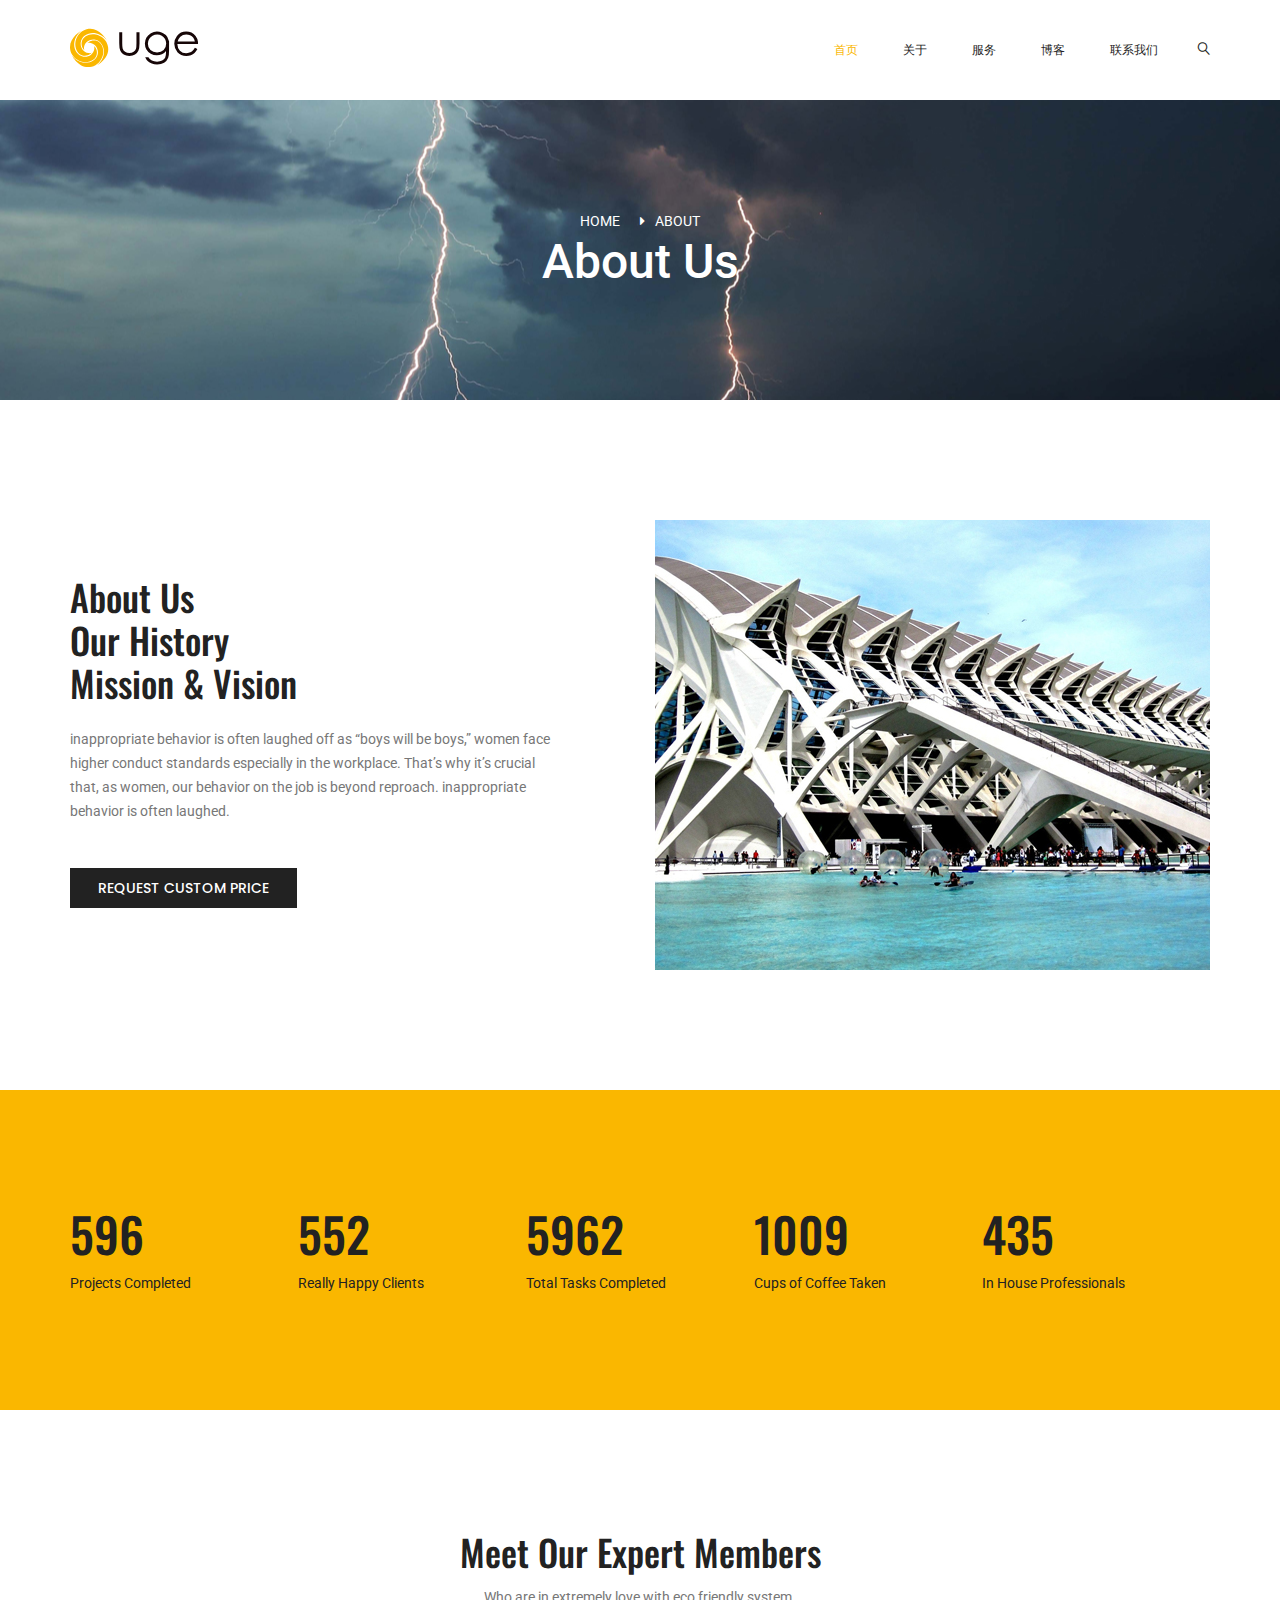
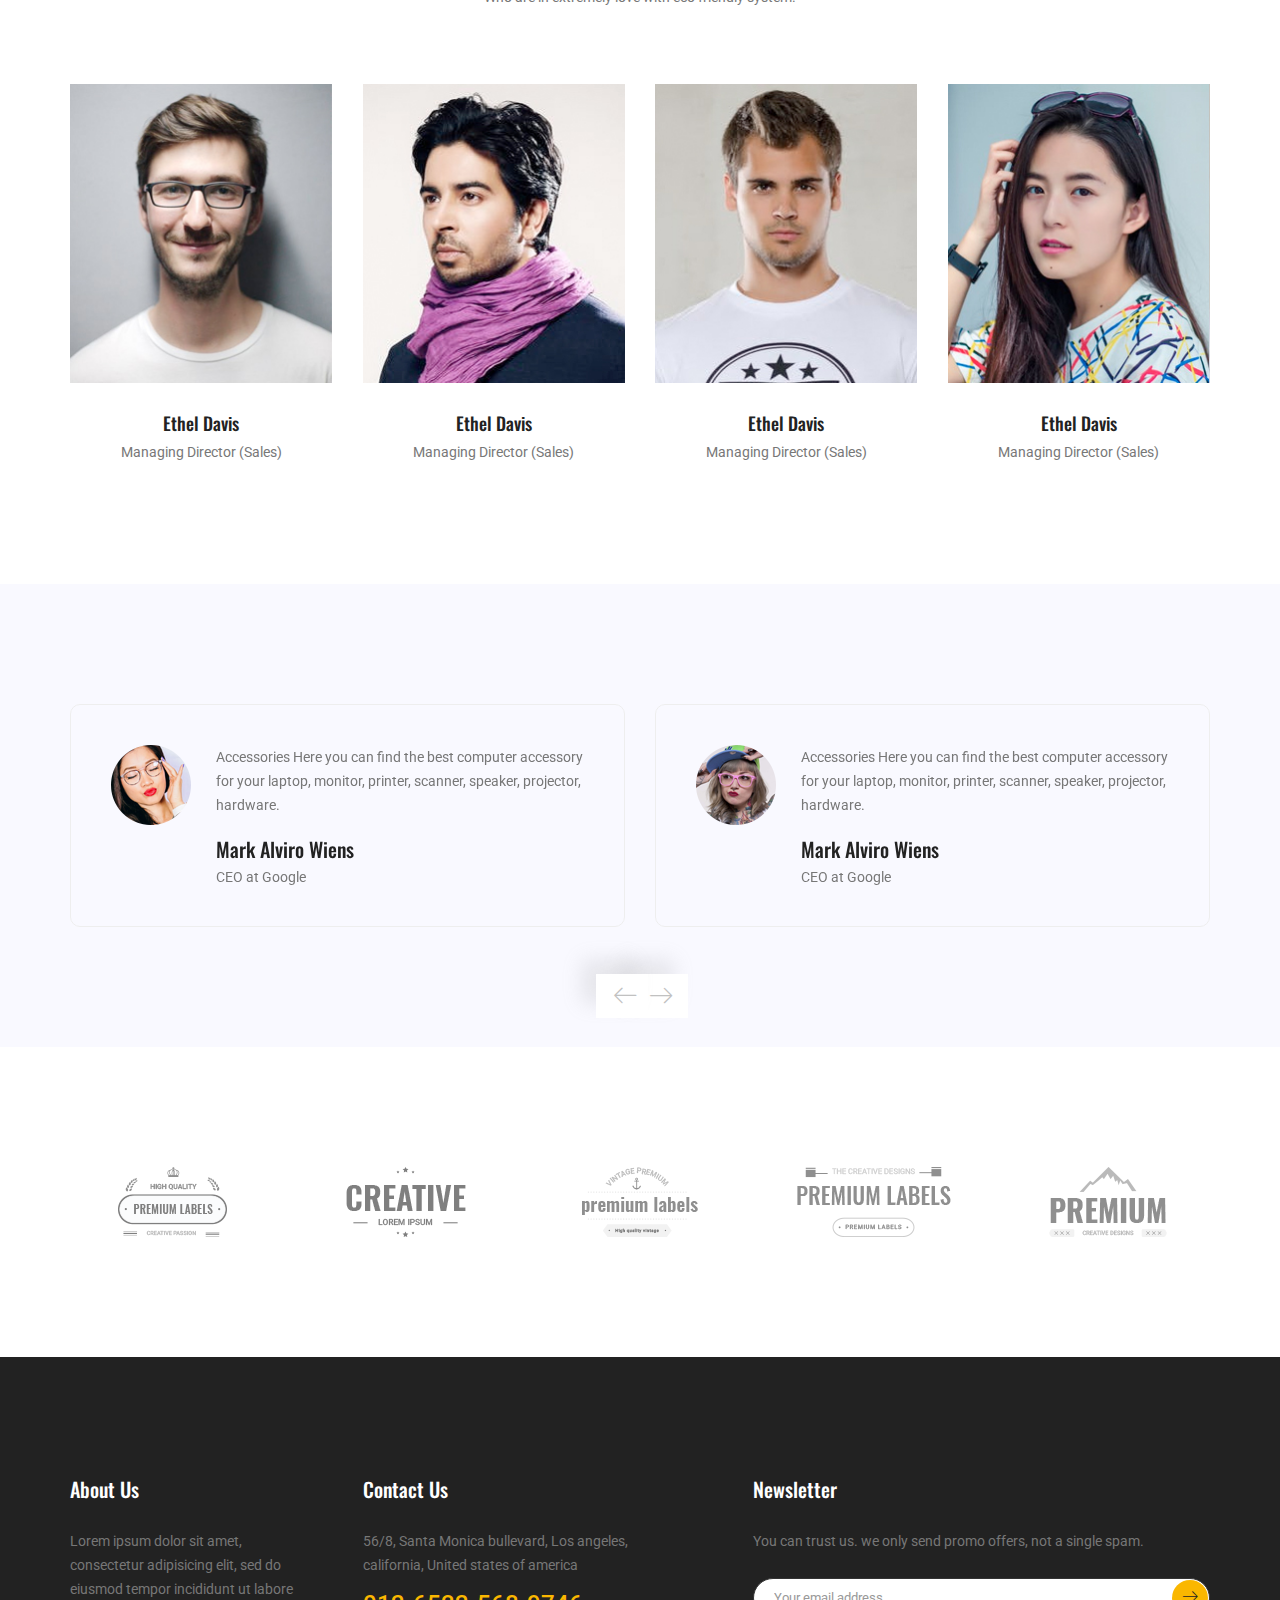
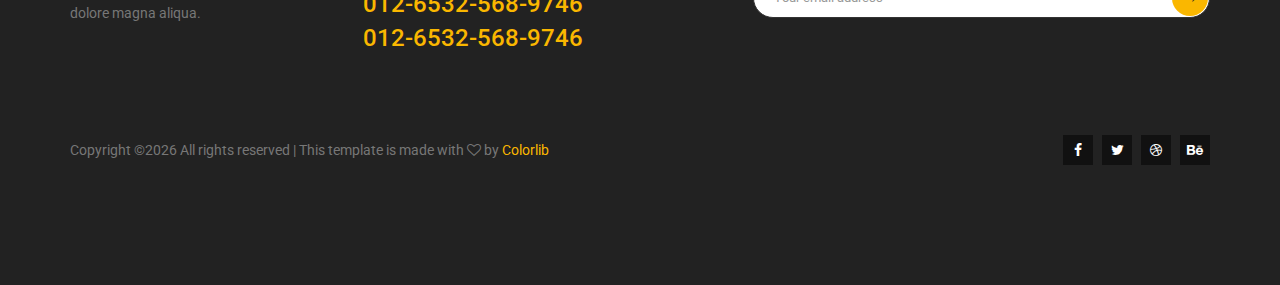
==== commit 1b7a57c3: "updage" ====
--- a/about-us.html
+++ b/about-us.html
@@ -22,32 +22,13 @@
         
         <!--================Header Menu Area =================-->
         <header class="header_area">
-           	<div class="top_menu row m0">
-           		<div class="container">
-					<div class="float-left">
-						<ul class="list header_social">
-							<li><a href="#"><i class="fa fa-facebook"></i></a></li>
-							<li><a href="#"><i class="fa fa-twitter"></i></a></li>
-							<li><a href="#"><i class="fa fa-dribbble"></i></a></li>
-							<li><a href="#"><i class="fa fa-behance"></i></a></li>
-						</ul>
-					</div>
-					<div class="float-right">
-						<select class="lan_pack">
-							<option value="1">English</option>
-							<option value="1">Bangla</option>
-							<option value="1">Indian</option>
-							<option value="1">Aus</option>
-						</select>
-						<a class="dn_btn" href="#">Free Quote!</a>
-					</div>
-           		</div>	
-           	</div>	
             <div class="main_menu">
             	<nav class="navbar navbar-expand-lg navbar-light">
 					<div class="container">
 						<!-- Brand and toggle get grouped for better mobile display -->
-						<a class="navbar-brand logo_h" href="index.html"><img src="img/logo.png" alt=""></a>
+						<a class="navbar-brand logo_h" href="index.html">
+                            <svg width="128" height="44" viewBox="0 0 234 80"><defs id="SvgjsDefs2065"></defs><g id="SvgjsG2066" featurekey="root" fill="#ffffff"></g><g id="SvgjsG2067" featurekey="symbol1" fill="#fab700" transform="matrix(0.7741965098782825,0,0,0.7741965098782825,0.060587468720065936,5.060587468720066)"><path d="M12.8,31.1c-1.3,8.6,0.5,17.1,5.1,23.4c3.5,4.8,8.4,7.9,13.8,8.7c5.7,0.9,11.3-0.4,15.7-3.7c1.2-0.9,2.4-1.9,3.3-3.1c-2.2,1-4.8,1.3-7.6,0.8c-11.7-1.8-19.7-13.5-17.7-26c0.9-6,4.4-11.5,9.7-15.4c6.8-5,16-7,25.2-5.5c7.5,1.2,17.7,6,25.6,15.2c0,0-22.8-39.4-56.1-20.4C19,11.4,14,23.6,12.8,31.1z"></path><path d="M77.9,60.6C79.5,52,78,43.4,73.7,37c-3.3-4.9-8.1-8.2-13.5-9.3c-5.6-1.1-11.3,0-15.8,3.1c-1.3,0.9-2.4,1.9-3.4,2.9c2.3-0.9,4.9-1.1,7.7-0.5c11.6,2.3,19.2,14.2,16.7,26.6c-1.2,6-4.8,11.3-10.3,15c-6.9,4.7-16.2,6.4-25.4,4.6c-7.4-1.4-17.4-6.6-25-16.2c0,0,21.3,40.3,55.3,22.5C71,80,76.4,67.9,77.9,60.6z"></path><path d="M31.1,78.2c8.6,1.3,17.1-0.5,23.4-5.1c4.8-3.5,7.9-8.4,8.7-13.8c0.9-5.7-0.4-11.3-3.7-15.7c-0.9-1.2-1.9-2.4-3.1-3.3c1,2.2,1.3,4.8,0.8,7.6c-1.8,11.7-13.5,19.7-26,17.7c-6-0.9-11.5-4.4-15.4-9.7c-5-6.8-7-16-5.5-25.2c1.2-7.5,6-17.7,15.2-25.6c0,0-39.4,22.8-20.4,56.1C11.4,72,23.6,77,31.1,78.2z"></path><path d="M85.8,31c-5.7-11-17.8-16.5-25.2-17.9C52,11.5,43.4,13,37,17.4c-4.9,3.3-8.2,8.1-9.3,13.5c-1.1,5.6,0,11.3,3.1,15.8c0.9,1.3,1.9,2.4,2.9,3.4c-0.9-2.3-1.1-4.9-0.5-7.7c2.3-11.6,14.2-19.2,26.6-16.7c6,1.2,11.3,4.8,15,10.3c4.7,6.9,6.4,16.2,4.6,25.4c-1.4,7.4-6.6,17.4-16.2,25C63.3,86.3,103.6,65,85.8,31z"></path></g><g id="SvgjsG2068" featurekey="text1" fill="#160607" transform="matrix(3.953622735220989,0,0,3.953622735220989,84.67170264049676,-38.18402299181394)"><path d="M1.3477 12.461375 l1.3867 0 l0 5 q0 1.8359375 0.1953125 2.51953125 q0.29296875 0.986328125 1.123046875 1.557617188 t1.9922 0.57129 q1.15234375 0 1.953125 -0.556640625 t1.1035 -1.4648 q0.21484375 -0.615234375 0.21484375 -2.626953125 l0 -5 l1.4063 0 l0 5.2637 q0 2.216796875 -0.5224609375 3.334960938 t-1.5576 1.748 t-2.5977 0.62988 q-1.572265625 0 -2.6171875 -0.6298828125 t-1.5625 -1.7676 t-0.51758 -3.4229 l0 -5.1563 z M24.384328125 20.996075 q0 2.255859375 -0.400390625 3.30078125 q-0.537109375 1.474609375 -1.879882813 2.270507813 t-3.2178 0.7959 q-1.38671875 0 -2.48046875 -0.390625 t-1.7871 -1.0449 t-1.2695 -1.9141 l1.4941 0 q0.615234375 1.064453125 1.577148438 1.572265625 t2.3975 0.50781 q1.40625 0 2.377929688 -0.52734375 t1.3818 -1.3184 t0.41016 -2.5684 l0 -0.54688 q-0.771484375 0.986328125 -1.899414063 1.513671875 t-2.3779 0.52734 q-1.474609375 0 -2.778320313 -0.732421875 t-2.0117 -1.9775 t-0.70801 -2.7295 t0.7373 -2.7686 t2.0459 -2.0313 t2.7441 -0.74707 q1.2109375 0 2.197265625 0.37109375 q0.830078125 0.302734375 1.962890625 1.162109375 q0.95703125 0.791015625 1.50390625 3.017578125 q-0.01953125 0.29296875 -0.01953125 4.2578125 z M18.916028125 13.515375 q-1.171875 0 -2.172851563 0.56640625 t-1.5723 1.5625 t-0.57129 2.1582 q0 1.767578125 1.181640625 2.919921875 t3.0566 1.1523 q1.9140625 0 3.06640625 -1.142578125 t1.1523 -3.0078 q0 -1.2109375 -0.5322265625 -2.158203125 t-1.5039 -1.499 t-2.1045 -0.55176 z M36.32825 19.619175 l1.1523 0.61523 q-0.556640625 1.123046875 -1.30859375 1.806640625 t-1.6895 1.04 t-2.1191 0.35645 q-2.6171875 0 -4.091796875 -1.713867188 t-1.4746 -3.8721 q0 -2.041015625 1.25 -3.6328125 q1.58203125 -2.03125 4.248046875 -2.03125 q2.724609375 0 4.365234375 2.080078125 q1.162109375 1.46484375 1.171875 3.65234375 l-9.6191 0 q0.0390625 1.875 1.19140625 3.071289063 t2.8418 1.1963 q0.8203125 0 1.591796875 -0.2880859375 t1.3135 -0.75684 t1.1768 -1.5234 z M36.32825 16.738275 q-0.2734375 -1.103515625 -0.80078125 -1.762695313 t-1.3965 -1.0645 t-1.8262 -0.40527 q-1.572265625 0 -2.705078125 1.015625 q-0.8203125 0.7421875 -1.240234375 2.216796875 l7.9688 0 z"></path></g></svg>                   
+                        </a>
 						<button class="navbar-toggler" type="button" data-toggle="collapse" data-target="#navbarSupportedContent" aria-controls="navbarSupportedContent" aria-expanded="false" aria-label="Toggle navigation">
 							<span class="icon-bar"></span>
 							<span class="icon-bar"></span>
@@ -55,31 +36,31 @@
 						</button>
 						<!-- Collect the nav links, forms, and other content for toggling -->
 						<div class="collapse navbar-collapse offset" id="navbarSupportedContent">
-							<ul class="nav navbar-nav menu_nav ml-auto">
-								<li class="nav-item"><a class="nav-link" href="index.html">Home</a></li> 
-								<li class="nav-item active"><a class="nav-link" href="about-us.html">About</a></li> 
-								<li class="nav-item"><a class="nav-link" href="service.html">Services</a>
-								<li class="nav-item submenu dropdown">
-									<a href="#" class="nav-link dropdown-toggle" data-toggle="dropdown" role="button" aria-haspopup="true" aria-expanded="false">Pages</a>
-									<ul class="dropdown-menu">
-										<li class="nav-item"><a class="nav-link" href="projects.html">Projects</a>
-										<li class="nav-item"><a class="nav-link" href="elements.html">Elements</a></li>
-									</ul>
-								</li> 
-								<li class="nav-item submenu dropdown">
-									<a href="#" class="nav-link dropdown-toggle" data-toggle="dropdown" role="button" aria-haspopup="true" aria-expanded="false">Blog</a>
-									<ul class="dropdown-menu">
-										<li class="nav-item"><a class="nav-link" href="blog.html">Blog</a></li>
-										<li class="nav-item"><a class="nav-link" href="single-blog.html">Blog Details</a></li>
-									</ul>
-								</li> 
+                            <ul class="nav navbar-nav menu_nav ml-auto">
+                                <li class="nav-item active"><a class="nav-link" href="index.html">首页</a></li> 
+                                <li class="nav-item"><a class="nav-link" href="about-us.html">关于</a></li> 
+                                <li class="nav-item"><a class="nav-link" href="service.html">服务</a>
+                                <li class="nav-item submenu dropdown" style="display: none;">
+                                    <a href="#" class="nav-link dropdown-toggle" data-toggle="dropdown" role="button" aria-haspopup="true" aria-expanded="false">Pages</a>
+                                    <ul class="dropdown-menu">
+                                        <li class="nav-item"><a class="nav-link" href="projects.html">Projects</a>
+                                        <li class="nav-item"><a class="nav-link" href="elements.html">Elements</a></li>
+                                    </ul>
+                                </li> 
+                                <li class="nav-item submenu dropdown">
+                                    <a href="#" class="nav-link dropdown-toggle" data-toggle="dropdown" role="button" aria-haspopup="true" aria-expanded="false">博客</a>
+                                    <ul class="dropdown-menu">
+                                        <li class="nav-item"><a class="nav-link" href="blog.html">Blog</a></li>
+                                        <li class="nav-item"><a class="nav-link" href="single-blog.html">Blog Details</a></li>
+                                    </ul>
+                                </li> 
 
-								<li class="nav-item"><a class="nav-link" href="contact.html">Contact</a></li>
-							</ul>
-							<ul class="nav navbar-nav navbar-right">
-								<li class="nav-item"><a href="#" class="search"><i class="lnr lnr-magnifier"></i></a></li>
-							</ul>
-						</div> 
+                                <li class="nav-item"><a class="nav-link" href="contact.html">联系我们</a></li>
+                            </ul>
+                            <ul class="nav navbar-nav navbar-right">
+                                <li class="nav-item"><a href="#" class="search"><i class="lnr lnr-magnifier"></i></a></li>
+                            </ul>
+                        </div> 
 					</div>
             	</nav>
             </div>
--- a/css/style.css
+++ b/css/style.css
@@ -1,41 +1,41 @@
-/*----------------------------------------------------
-@File: Default Styles
-@Author: Rocky Ahmed
-@URL: http://wethemez.com
-Author E-mail: rockybd1995@gmail.com
-
-This file contains the styling for the actual theme, this
-is the file you need to edit to change the look of the
-theme.
+/*----------------------------------------------------
+@File: Default Styles
+@Author: Rocky Ahmed
+@URL: http://wethemez.com
+Author E-mail: rockybd1995@gmail.com
+
+This file contains the styling for the actual theme, this
+is the file you need to edit to change the look of the
+theme.
 ---------------------------------------------------- */
-/*=====================================================================
-@Template Name: Builder Construction 
-@Author: Rocky Ahmed
-@Developed By: Rocky Ahmed
-@Developer URL: http://rocky.wethemez.com
-Author E-mail: rockybd1995@gmail.com
-
-@Default Styles
-
-Table of Content:
-01/ Variables
-02/ predefin
-03/ header
-04/ button
-05/ banner
-06/ breadcrumb
-07/ about
-08/ team
-09/ project 
-10/ price 
-11/ team 
-12/ blog 
-13/ video  
-14/ features  
-15/ career  
-16/ contact 
-17/ footer
-
+/*=====================================================================
+@Template Name: Builder Construction 
+@Author: Rocky Ahmed
+@Developed By: Rocky Ahmed
+@Developer URL: http://rocky.wethemez.com
+Author E-mail: rockybd1995@gmail.com
+
+@Default Styles
+
+Table of Content:
+01/ Variables
+02/ predefin
+03/ header
+04/ button
+05/ banner
+06/ breadcrumb
+07/ about
+08/ team
+09/ project 
+10/ price 
+11/ team 
+12/ blog 
+13/ video  
+14/ features  
+15/ career  
+16/ contact 
+17/ footer
+
 =====================================================================*/
 /*----------------------------------------------------*/
 /*font Variables*/
@@ -287,7 +287,7 @@
 }
 
 .header_area + section, .header_area + row, .header_area + div {
-  margin-top: 146px;
+  margin-top: 100px;
 }
 
 .header_area.navbar_fixed .main_menu {
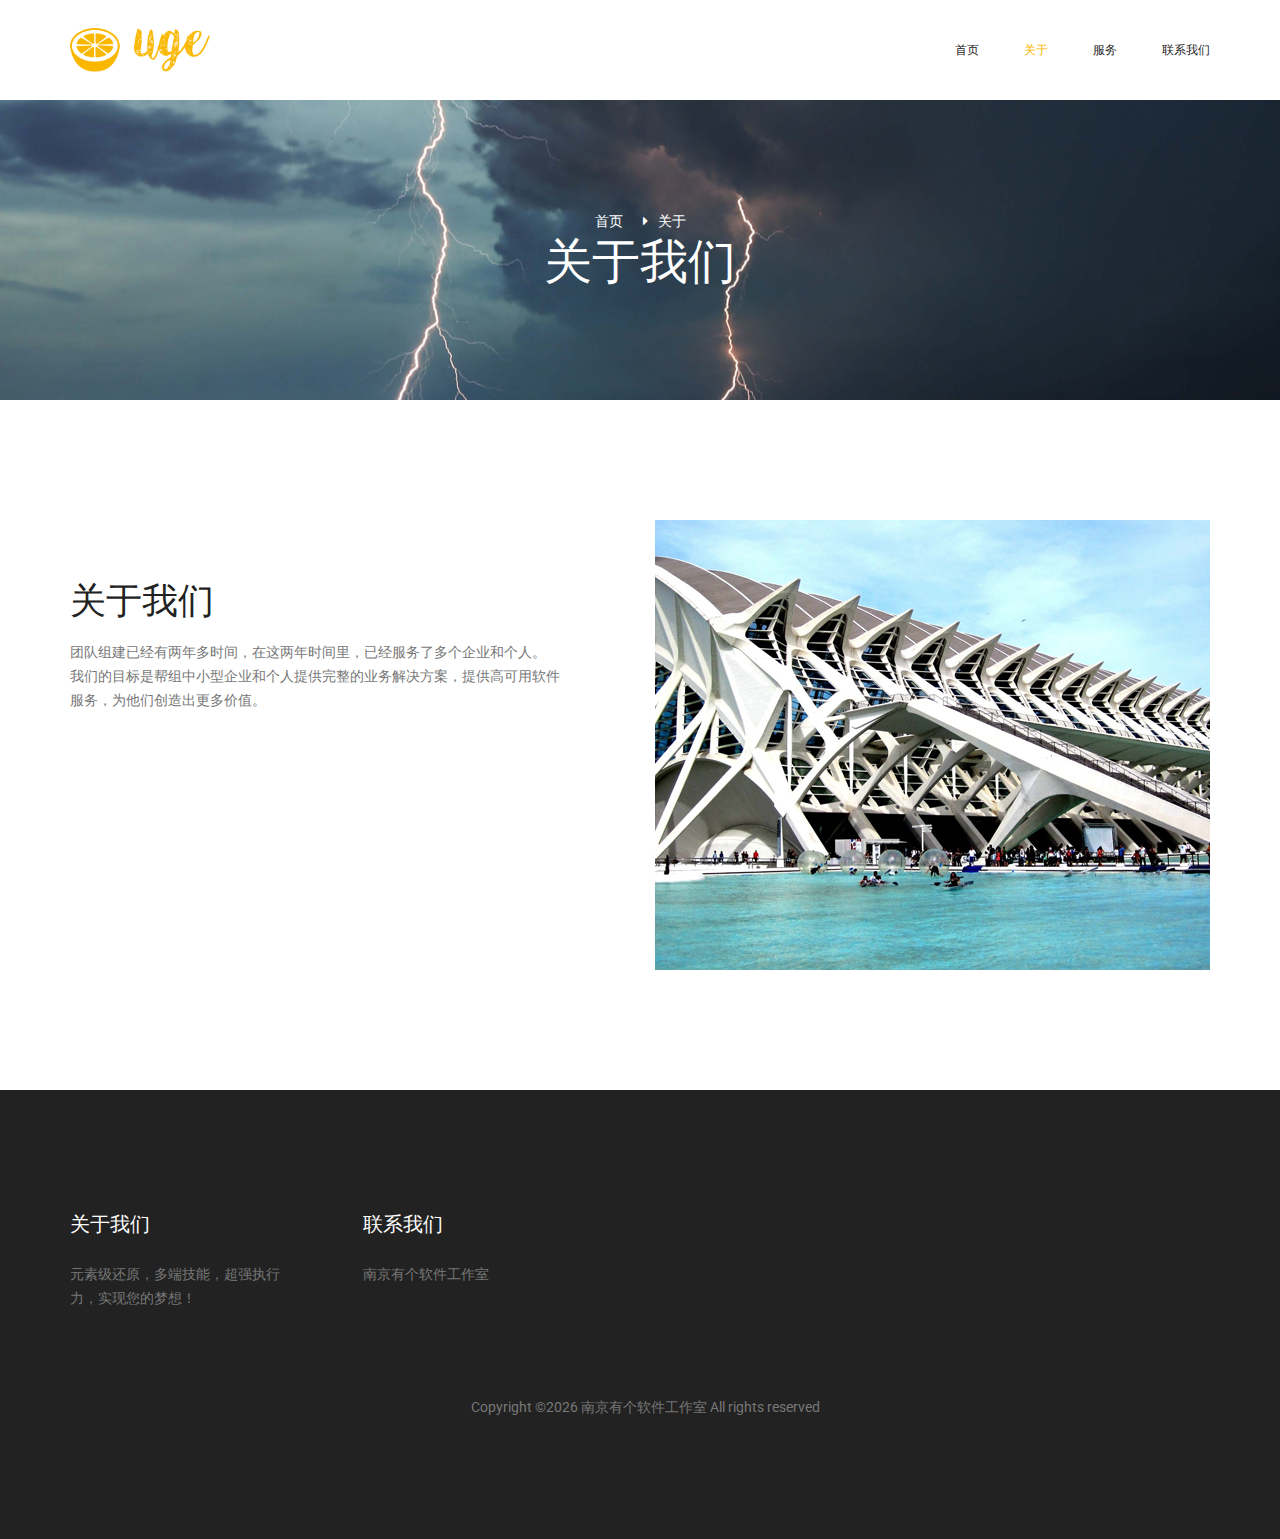
==== commit a2d16491: "update" ====
--- a/about-us.html
+++ b/about-us.html
@@ -5,7 +5,7 @@
         <meta charset="utf-8">
         <meta name="viewport" content="width=device-width, initial-scale=1, shrink-to-fit=no">
         <link rel="icon" href="img/favicon.png" type="image/png">
-        <title>Builder Construction Multi</title>
+        <title>南京有个软件工作室</title>
         <!-- Bootstrap CSS -->
         <link rel="stylesheet" href="css/bootstrap.css">
         <link rel="stylesheet" href="vendors/linericon/style.css">
@@ -27,7 +27,7 @@
 					<div class="container">
 						<!-- Brand and toggle get grouped for better mobile display -->
 						<a class="navbar-brand logo_h" href="index.html">
-                            <svg width="128" height="44" viewBox="0 0 234 80"><defs id="SvgjsDefs2065"></defs><g id="SvgjsG2066" featurekey="root" fill="#ffffff"></g><g id="SvgjsG2067" featurekey="symbol1" fill="#fab700" transform="matrix(0.7741965098782825,0,0,0.7741965098782825,0.060587468720065936,5.060587468720066)"><path d="M12.8,31.1c-1.3,8.6,0.5,17.1,5.1,23.4c3.5,4.8,8.4,7.9,13.8,8.7c5.7,0.9,11.3-0.4,15.7-3.7c1.2-0.9,2.4-1.9,3.3-3.1c-2.2,1-4.8,1.3-7.6,0.8c-11.7-1.8-19.7-13.5-17.7-26c0.9-6,4.4-11.5,9.7-15.4c6.8-5,16-7,25.2-5.5c7.5,1.2,17.7,6,25.6,15.2c0,0-22.8-39.4-56.1-20.4C19,11.4,14,23.6,12.8,31.1z"></path><path d="M77.9,60.6C79.5,52,78,43.4,73.7,37c-3.3-4.9-8.1-8.2-13.5-9.3c-5.6-1.1-11.3,0-15.8,3.1c-1.3,0.9-2.4,1.9-3.4,2.9c2.3-0.9,4.9-1.1,7.7-0.5c11.6,2.3,19.2,14.2,16.7,26.6c-1.2,6-4.8,11.3-10.3,15c-6.9,4.7-16.2,6.4-25.4,4.6c-7.4-1.4-17.4-6.6-25-16.2c0,0,21.3,40.3,55.3,22.5C71,80,76.4,67.9,77.9,60.6z"></path><path d="M31.1,78.2c8.6,1.3,17.1-0.5,23.4-5.1c4.8-3.5,7.9-8.4,8.7-13.8c0.9-5.7-0.4-11.3-3.7-15.7c-0.9-1.2-1.9-2.4-3.1-3.3c1,2.2,1.3,4.8,0.8,7.6c-1.8,11.7-13.5,19.7-26,17.7c-6-0.9-11.5-4.4-15.4-9.7c-5-6.8-7-16-5.5-25.2c1.2-7.5,6-17.7,15.2-25.6c0,0-39.4,22.8-20.4,56.1C11.4,72,23.6,77,31.1,78.2z"></path><path d="M85.8,31c-5.7-11-17.8-16.5-25.2-17.9C52,11.5,43.4,13,37,17.4c-4.9,3.3-8.2,8.1-9.3,13.5c-1.1,5.6,0,11.3,3.1,15.8c0.9,1.3,1.9,2.4,2.9,3.4c-0.9-2.3-1.1-4.9-0.5-7.7c2.3-11.6,14.2-19.2,26.6-16.7c6,1.2,11.3,4.8,15,10.3c4.7,6.9,6.4,16.2,4.6,25.4c-1.4,7.4-6.6,17.4-16.2,25C63.3,86.3,103.6,65,85.8,31z"></path></g><g id="SvgjsG2068" featurekey="text1" fill="#160607" transform="matrix(3.953622735220989,0,0,3.953622735220989,84.67170264049676,-38.18402299181394)"><path d="M1.3477 12.461375 l1.3867 0 l0 5 q0 1.8359375 0.1953125 2.51953125 q0.29296875 0.986328125 1.123046875 1.557617188 t1.9922 0.57129 q1.15234375 0 1.953125 -0.556640625 t1.1035 -1.4648 q0.21484375 -0.615234375 0.21484375 -2.626953125 l0 -5 l1.4063 0 l0 5.2637 q0 2.216796875 -0.5224609375 3.334960938 t-1.5576 1.748 t-2.5977 0.62988 q-1.572265625 0 -2.6171875 -0.6298828125 t-1.5625 -1.7676 t-0.51758 -3.4229 l0 -5.1563 z M24.384328125 20.996075 q0 2.255859375 -0.400390625 3.30078125 q-0.537109375 1.474609375 -1.879882813 2.270507813 t-3.2178 0.7959 q-1.38671875 0 -2.48046875 -0.390625 t-1.7871 -1.0449 t-1.2695 -1.9141 l1.4941 0 q0.615234375 1.064453125 1.577148438 1.572265625 t2.3975 0.50781 q1.40625 0 2.377929688 -0.52734375 t1.3818 -1.3184 t0.41016 -2.5684 l0 -0.54688 q-0.771484375 0.986328125 -1.899414063 1.513671875 t-2.3779 0.52734 q-1.474609375 0 -2.778320313 -0.732421875 t-2.0117 -1.9775 t-0.70801 -2.7295 t0.7373 -2.7686 t2.0459 -2.0313 t2.7441 -0.74707 q1.2109375 0 2.197265625 0.37109375 q0.830078125 0.302734375 1.962890625 1.162109375 q0.95703125 0.791015625 1.50390625 3.017578125 q-0.01953125 0.29296875 -0.01953125 4.2578125 z M18.916028125 13.515375 q-1.171875 0 -2.172851563 0.56640625 t-1.5723 1.5625 t-0.57129 2.1582 q0 1.767578125 1.181640625 2.919921875 t3.0566 1.1523 q1.9140625 0 3.06640625 -1.142578125 t1.1523 -3.0078 q0 -1.2109375 -0.5322265625 -2.158203125 t-1.5039 -1.499 t-2.1045 -0.55176 z M36.32825 19.619175 l1.1523 0.61523 q-0.556640625 1.123046875 -1.30859375 1.806640625 t-1.6895 1.04 t-2.1191 0.35645 q-2.6171875 0 -4.091796875 -1.713867188 t-1.4746 -3.8721 q0 -2.041015625 1.25 -3.6328125 q1.58203125 -2.03125 4.248046875 -2.03125 q2.724609375 0 4.365234375 2.080078125 q1.162109375 1.46484375 1.171875 3.65234375 l-9.6191 0 q0.0390625 1.875 1.19140625 3.071289063 t2.8418 1.1963 q0.8203125 0 1.591796875 -0.2880859375 t1.3135 -0.75684 t1.1768 -1.5234 z M36.32825 16.738275 q-0.2734375 -1.103515625 -0.80078125 -1.762695313 t-1.3965 -1.0645 t-1.8262 -0.40527 q-1.572265625 0 -2.705078125 1.015625 q-0.8203125 0.7421875 -1.240234375 2.216796875 l7.9688 0 z"></path></g></svg>                   
+                            <img src="./img/logo.png" style="height: 44px;" />            
                         </a>
 						<button class="navbar-toggler" type="button" data-toggle="collapse" data-target="#navbarSupportedContent" aria-controls="navbarSupportedContent" aria-expanded="false" aria-label="Toggle navigation">
 							<span class="icon-bar"></span>
@@ -37,28 +37,10 @@
 						<!-- Collect the nav links, forms, and other content for toggling -->
 						<div class="collapse navbar-collapse offset" id="navbarSupportedContent">
                             <ul class="nav navbar-nav menu_nav ml-auto">
-                                <li class="nav-item active"><a class="nav-link" href="index.html">首页</a></li> 
-                                <li class="nav-item"><a class="nav-link" href="about-us.html">关于</a></li> 
+                                <li class="nav-item"><a class="nav-link" href="index.html">首页</a></li> 
+                                <li class="nav-item active"><a class="nav-link" href="about-us.html">关于</a></li> 
                                 <li class="nav-item"><a class="nav-link" href="service.html">服务</a>
-                                <li class="nav-item submenu dropdown" style="display: none;">
-                                    <a href="#" class="nav-link dropdown-toggle" data-toggle="dropdown" role="button" aria-haspopup="true" aria-expanded="false">Pages</a>
-                                    <ul class="dropdown-menu">
-                                        <li class="nav-item"><a class="nav-link" href="projects.html">Projects</a>
-                                        <li class="nav-item"><a class="nav-link" href="elements.html">Elements</a></li>
-                                    </ul>
-                                </li> 
-                                <li class="nav-item submenu dropdown">
-                                    <a href="#" class="nav-link dropdown-toggle" data-toggle="dropdown" role="button" aria-haspopup="true" aria-expanded="false">博客</a>
-                                    <ul class="dropdown-menu">
-                                        <li class="nav-item"><a class="nav-link" href="blog.html">Blog</a></li>
-                                        <li class="nav-item"><a class="nav-link" href="single-blog.html">Blog Details</a></li>
-                                    </ul>
-                                </li> 
-
                                 <li class="nav-item"><a class="nav-link" href="contact.html">联系我们</a></li>
-                            </ul>
-                            <ul class="nav navbar-nav navbar-right">
-                                <li class="nav-item"><a href="#" class="search"><i class="lnr lnr-magnifier"></i></a></li>
                             </ul>
                         </div> 
 					</div>
@@ -74,10 +56,10 @@
 				<div class="container">
 					<div class="banner_content text-center">
 						<div class="page_link">
-							<a href="index.html">Home</a>
-							<a href="about-us.html">About</a>
+							<a href="index.html">首页</a>
+							<a href="about-us.html">关于</a>
 						</div>
-						<h2>About Us</h2>
+						<h2>关于我们</h2>
 					</div>
 				</div>
             </div>
@@ -90,9 +72,9 @@
         		<div class="row about_inner">
         			<div class="col-lg-6">
         				<div class="ab_left_text">
-        					<h4>About Us <br />Our History <br />Mission & Vision</h4>
-        					<p>inappropriate behavior is often laughed off as “boys will be boys,” women face higher conduct standards especially in the workplace. That’s why it’s crucial that, as women, our behavior on the job is beyond reproach. inappropriate behavior is often laughed.</p>
-        					<a class="ab_btn" href="#">Request Custom Price</a>
+        					<h4>关于我们</h4>
+        					<p>团队组建已经有两年多时间，在这两年时间里，已经服务了多个企业和个人。
+                            我们的目标是帮组中小型企业和个人提供完整的业务解决方案，提供高可用软件服务，为他们创造出更多价值。</p>
         				</div>
         			</div>
         			<div class="col-lg-6">
@@ -105,225 +87,34 @@
         </section>
         <!--================End About Area =================-->
         
-        <!--================Counter Area =================-->
-        <section class="counter_area">
-        	<div class="container">
-        		<div class="row m0 counter_inner">
-        			<div class="counter_item">
-        				<h4 class="counter">596</h4>
-        				<p>Projects Completed</p>
-        			</div>
-        			<div class="counter_item">
-        				<h4 class="counter">552</h4>
-        				<p>Really Happy Clients</p>
-        			</div>
-        			<div class="counter_item">
-        				<h4 class="counter">5962</h4>
-        				<p>Total Tasks Completed</p>
-        			</div>
-        			<div class="counter_item">
-        				<h4 class="counter">1009</h4>
-        				<p>Cups of Coffee Taken</p>
-        			</div>
-        			<div class="counter_item">
-        				<h4 class="counter">435</h4>
-        				<p>In House Professionals</p>
-        			</div>
-        		</div>
-        	</div>
-        </section>
-        <!--================End Counter Area =================-->
-        
-        <!--================Team Area =================-->
-        <section class="team_area p_120">
-        	<div class="container">
-        		<div class="main_title">
-        			<h2>Meet Our Expert Members</h2>
-        			<p>Who are in extremely love with eco friendly system.</p>
-        		</div>
-        		<div class="row team_inner">
-        			<div class="col-lg-3 col-sm-6">
-        				<div class="team_item">
-        					<div class="team_img">
-        						<img class="img-fluid" src="img/team/team-1.jpg" alt="">
-        						<div class="hover">
-        							<a href="#"><i class="fa fa-facebook"></i></a>
-        							<a href="#"><i class="fa fa-twitter"></i></a>
-        							<a href="#"><i class="fa fa-linkedin"></i></a>
-        						</div>
-        					</div>
-        					<div class="team_name">
-        						<h4>Ethel Davis</h4>
-        						<p>Managing Director (Sales)</p>
-        					</div>
-        				</div>
-        			</div>
-        			<div class="col-lg-3 col-sm-6">
-        				<div class="team_item">
-        					<div class="team_img">
-        						<img class="img-fluid" src="img/team/team-2.jpg" alt="">
-        						<div class="hover">
-        							<a href="#"><i class="fa fa-facebook"></i></a>
-        							<a href="#"><i class="fa fa-twitter"></i></a>
-        							<a href="#"><i class="fa fa-linkedin"></i></a>
-        						</div>
-        					</div>
-        					<div class="team_name">
-        						<h4>Ethel Davis</h4>
-        						<p>Managing Director (Sales)</p>
-        					</div>
-        				</div>
-        			</div>
-        			<div class="col-lg-3 col-sm-6">
-        				<div class="team_item">
-        					<div class="team_img">
-        						<img class="img-fluid" src="img/team/team-3.jpg" alt="">
-        						<div class="hover">
-        							<a href="#"><i class="fa fa-facebook"></i></a>
-        							<a href="#"><i class="fa fa-twitter"></i></a>
-        							<a href="#"><i class="fa fa-linkedin"></i></a>
-        						</div>
-        					</div>
-        					<div class="team_name">
-        						<h4>Ethel Davis</h4>
-        						<p>Managing Director (Sales)</p>
-        					</div>
-        				</div>
-        			</div>
-        			<div class="col-lg-3 col-sm-6">
-        				<div class="team_item">
-        					<div class="team_img">
-        						<img class="img-fluid" src="img/team/team-4.jpg" alt="">
-        						<div class="hover">
-        							<a href="#"><i class="fa fa-facebook"></i></a>
-        							<a href="#"><i class="fa fa-twitter"></i></a>
-        							<a href="#"><i class="fa fa-linkedin"></i></a>
-        						</div>
-        					</div>
-        					<div class="team_name">
-        						<h4>Ethel Davis</h4>
-        						<p>Managing Director (Sales)</p>
-        					</div>
-        				</div>
-        			</div>
-        		</div>
-        	</div>
-        </section>
-        <!--================End Team Area =================-->
-        
-        <!--================Testimonials Area =================-->
-        <section class="testimonials_area p_120">
-        	<div class="container">
-        		<div class="testi_slider owl-carousel">
-        			<div class="item">
-        				<div class="testi_item">
-							<div class="media">
-								<div class="d-flex">
-									<img src="img/testimonials/testi-1.png" alt="">
-								</div>
-								<div class="media-body">
-									<p>Accessories Here you can find the best computer accessory for your laptop, monitor, printer, scanner, speaker, projector, hardware.</p>
-									<h4>Mark Alviro Wiens</h4>
-									<h5>CEO at Google</h5>
-								</div>
-							</div>
-        				</div>
-        			</div>
-        			<div class="item">
-        				<div class="testi_item">
-							<div class="media">
-								<div class="d-flex">
-									<img src="img/testimonials/testi-2.png" alt="">
-								</div>
-								<div class="media-body">
-									<p>Accessories Here you can find the best computer accessory for your laptop, monitor, printer, scanner, speaker, projector, hardware.</p>
-									<h4>Mark Alviro Wiens</h4>
-									<h5>CEO at Google</h5>
-								</div>
-							</div>
-        				</div>
-        			</div>
-        		</div>
-        	</div>
-        </section>
-        <!--================End Testimonials Area =================-->
-        
-        <!--================Clients Logo Area =================-->
-        <section class="clients_logo_area p_120">
-        	<div class="container">
-        		<div class="clients_slider owl-carousel">
-        			<div class="item">
-        				<img src="img/clients-logo/c-logo-1.png" alt="">
-        			</div>
-        			<div class="item">
-        				<img src="img/clients-logo/c-logo-2.png" alt="">
-        			</div>
-        			<div class="item">
-        				<img src="img/clients-logo/c-logo-3.png" alt="">
-        			</div>
-        			<div class="item">
-        				<img src="img/clients-logo/c-logo-4.png" alt="">
-        			</div>
-        			<div class="item">
-        				<img src="img/clients-logo/c-logo-5.png" alt="">
-        			</div>
-        		</div>
-        	</div>
-        </section>
-        <!--================End Clients Logo Area =================-->
-        
         <!--================ start footer Area  =================-->	
         <footer class="footer-area p_120">
             <div class="container">
                 <div class="row">
                     <div class="col-lg-3  col-md-6 col-sm-6">
                         <div class="single-footer-widget ab_wd">
-                            <h6 class="footer_title">About Us</h6>
-                            <p>Lorem ipsum dolor sit amet, consectetur adipisicing elit, sed do eiusmod tempor incididunt ut labore dolore magna aliqua.</p>
+                            <h6 class="footer_title">关于我们</h6>
+                            <p>元素级还原，多端技能，超强执行力，实现您的梦想！</p>
                         </div>
                     </div>
                     <div class="col-lg-3 col-md-6 col-sm-6">
                         <div class="single-footer-widget contact_wd">
-                            <h6 class="footer_title">Contact Us</h6>
-                            <p>56/8, Santa Monica bullevard, Los angeles, california, United states of america</p>	
-                            <a href="tel:01265325689746">012-6532-568-9746</a>			
-                            <a href="tel:01265325689746">012-6532-568-9746</a>			
-                        </div>
-                    </div>							
-                    <div class="col-lg-5 col-md-6 col-sm-6 offset-lg-1">
-                        <div class="single-footer-widget">
-                            <h6 class="footer_title">Newsletter</h6>
-                            <p>You can trust us. we only send promo offers, not a single spam.</p>		
-                            <div id="mc_embed_signup">
-                                <form target="_blank" action="https://spondonit.us12.list-manage.com/subscribe/post?u=1462626880ade1ac87bd9c93a&amp;id=92a4423d01" method="get" class="subscribe_form relative">
-                                    <div class="input-group d-flex flex-row">
-                                        <input name="EMAIL" placeholder="Your email address" onfocus="this.placeholder = ''" onblur="this.placeholder = 'Email Address '" required="" type="email">
-                                        <button class="btn sub-btn"><span class="lnr lnr-arrow-right"></span></button>		
-                                    </div>									
-                                    <div class="mt-10 info"></div>
-                                </form>
-                            </div>
+                            <h6 class="footer_title">联系我们</h6>
+                            <p>南京有个软件工作室</p>    
+                            <a href="JavaScript:;"></a>         
+                            <a href="JavaScript:;"></a>         
                         </div>
                     </div>
                 </div>
-                <div class="row footer-bottom d-flex justify-content-between align-items-center">
-                    <p class="col-lg-8 col-md-8 footer-text m-0"><!-- Link back to Colorlib can't be removed. Template is licensed under CC BY 3.0. -->
-Copyright &copy;<script>document.write(new Date().getFullYear());</script> All rights reserved | This template is made with <i class="fa fa-heart-o" aria-hidden="true"></i> by <a href="https://colorlib.com" target="_blank">Colorlib</a>
-<!-- Link back to Colorlib can't be removed. Template is licensed under CC BY 3.0. --></p>
-                    <div class="col-lg-4 col-md-4 footer-social">
-                        <a href="#"><i class="fa fa-facebook"></i></a>
-                        <a href="#"><i class="fa fa-twitter"></i></a>
-                        <a href="#"><i class="fa fa-dribbble"></i></a>
-                        <a href="#"><i class="fa fa-behance"></i></a>
-                    </div>
+                <div class="row footer-bottom d-flex justify-content-between align-items-center" style="text-align: right">
+                    <p class="col-lg-8 col-md-8 footer-text m-0">
+                        Copyright &copy;<script>document.write(new Date().getFullYear());</script> 南京有个软件工作室 All rights reserved
+                    </p>
                 </div>
             </div>
         </footer>
 		<!--================ End footer Area  =================-->
-        
-        
-        
-        
+
         <!-- Optional JavaScript -->
         <!-- jQuery first, then Popper.js, then Bootstrap JS -->
         <script src="js/jquery-3.2.1.min.js"></script>
